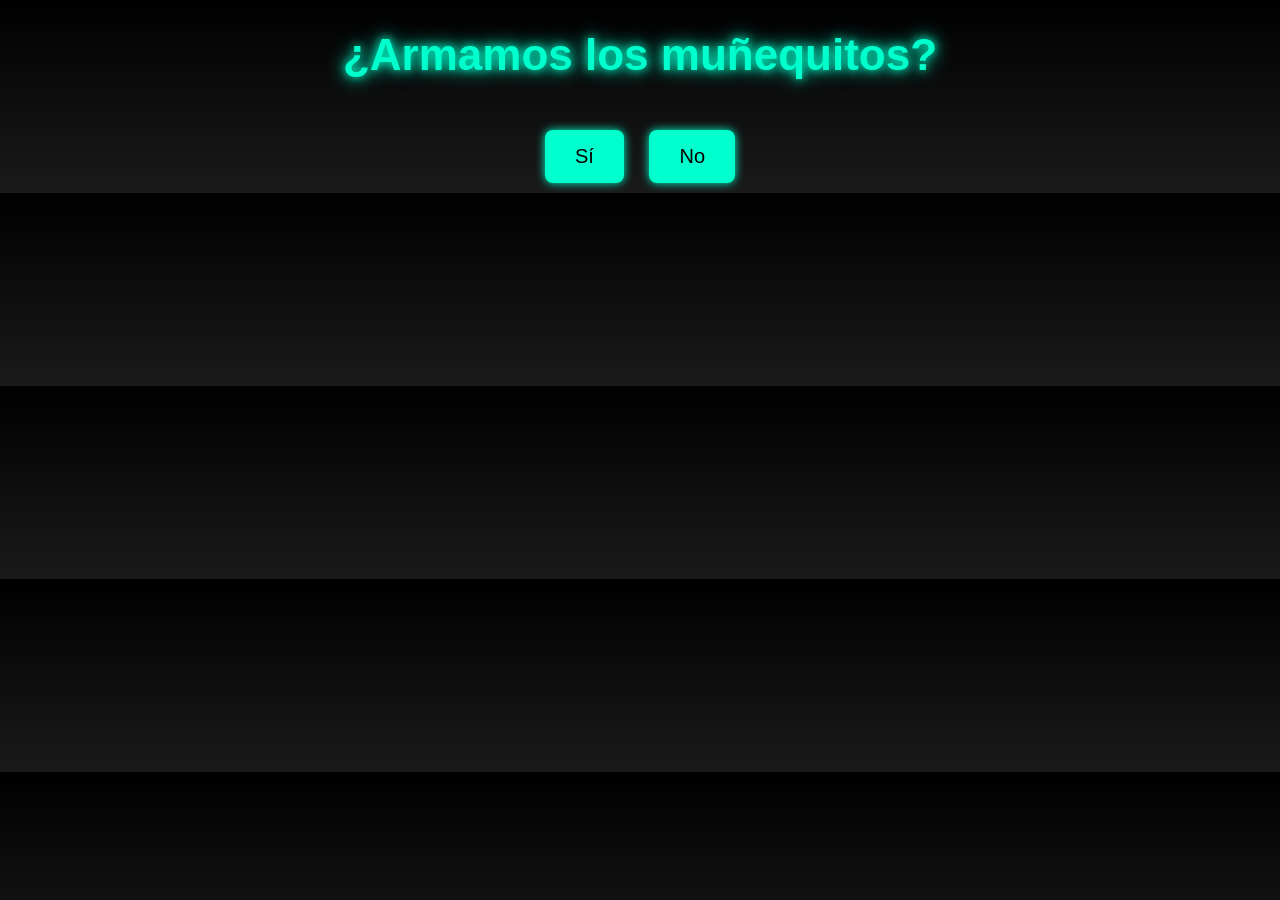
==== index.html @ fe752df2 "calms.html ahora es index.html para que sea la página principal" ====
<!DOCTYPE html>
<html lang="es">
<head>
  <meta charset="UTF-8">
  <title>¿Armamos los muñequitos?</title>
  <style>
    body {
      margin: 0;
      padding: 0;
      background: linear-gradient(180deg, #000000, #1a1a1a);
      font-family: 'Arial', sans-serif;
      color: #fff;
      text-align: center;
      font-size: 20px;
    }

    .title {
      margin-top: 30px;
      font-size: 2.2em;
      font-weight: bold;
      color: #00ffcc;
      text-shadow: 0 0 10px #00ffcc, 0 0 20px #00ffcc;
    }

    .buttons {
      margin-top: 40px;
    }

    button {
      background-color: #00ffcc;
      color: #000;
      border: none;
      padding: 15px 30px;
      margin: 10px;
      font-size: 1em;
      cursor: pointer;
      border-radius: 8px;
      box-shadow: 0 0 10px #00ffcc;
    }

    #dateInput {
      margin-top: 20px;
      display: none;
    }

    input[type="date"] {
      padding: 10px;
      border-radius: 5px;
      border: none;
      font-size: 1em;
    }

    a {
      display: inline-block;
      margin-top: 20px;
      background-color: #25D366;
      color: white;
      text-decoration: none;
      padding: 10px 20px;
      border-radius: 8px;
      font-size: 1em;
    }
  </style>
</head>
<body>
  <div class="title">¿Armamos los muñequitos?</div>

  <div class="buttons">
    <button onclick="mostrarFecha()">Sí</button>
    <button onclick="alert('¡Otra vez será!')">No</button>
  </div>

  <div id="dateInput">
    <p>Elige una fecha:</p>
    <input type="date" id="fecha">
    <br>
    <a id="whatsappLink" href="#" target="_blank">Enviar por WhatsApp</a>
  </div>

  <script>
    function mostrarFecha() {
      document.getElementById('dateInput').style.display = 'block';
      const fechaInput = document.getElementById('fecha');
      const link = document.getElementById('whatsappLink');
      fechaInput.addEventListener('change', () => {
        const fecha = fechaInput.value;
        const mensaje = `¡Hola! Elegí esta fecha para armar los muñequitos: ${fecha}`;
        link.href = `https://wa.me/573017004532?text=${encodeURIComponent(mensaje)}`;
      });
    }
  </script>
</body>
</html>
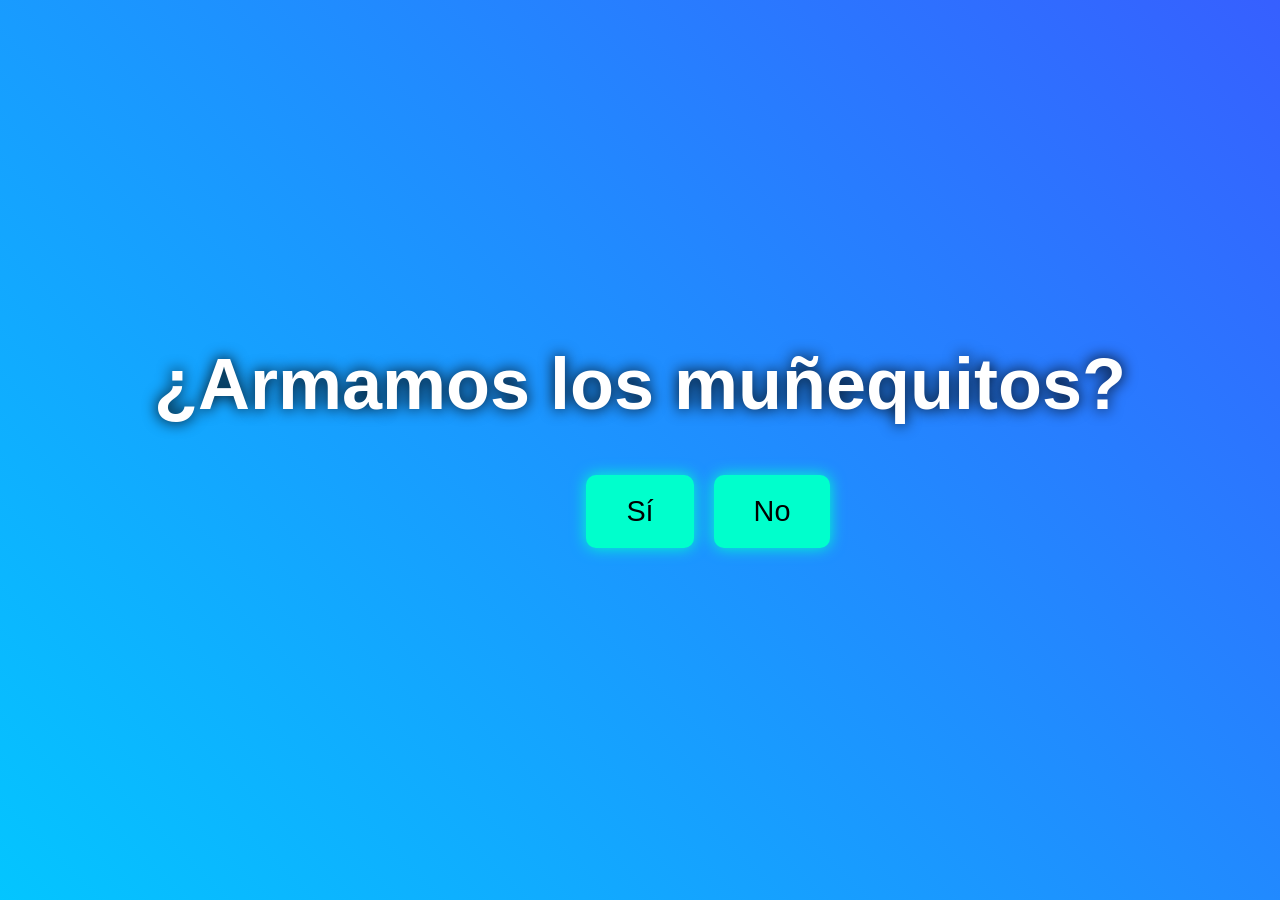
==== commit 7d408098: "Actualización del archivo index.html con nueva interfaz y funciones" ====
--- a/index.html
+++ b/index.html
@@ -7,58 +7,77 @@
     body {
       margin: 0;
       padding: 0;
-      background: linear-gradient(180deg, #000000, #1a1a1a);
+      height: 100vh;
+      background: linear-gradient(45deg, #ff0066, #00ccff, #6600ff, #ffcc00);
+      background-size: 600% 600%;
+      animation: gradient 10s ease infinite;
       font-family: 'Arial', sans-serif;
       color: #fff;
       text-align: center;
-      font-size: 20px;
+      font-size: 24px;
+      display: flex;
+      flex-direction: column;
+      justify-content: center;
+      align-items: center;
+    }
+
+    @keyframes gradient {
+      0% { background-position: 0% 50%; }
+      50% { background-position: 100% 50%; }
+      100% { background-position: 0% 50%; }
     }
 
     .title {
-      margin-top: 30px;
-      font-size: 2.2em;
+      font-size: 3em;
       font-weight: bold;
-      color: #00ffcc;
-      text-shadow: 0 0 10px #00ffcc, 0 0 20px #00ffcc;
+      color: #ffffff;
+      text-shadow: 0 0 15px #000;
+      margin-bottom: 40px;
     }
 
     .buttons {
-      margin-top: 40px;
+      position: relative;
     }
 
     button {
       background-color: #00ffcc;
       color: #000;
       border: none;
-      padding: 15px 30px;
+      padding: 20px 40px;
       margin: 10px;
-      font-size: 1em;
+      font-size: 1.2em;
       cursor: pointer;
-      border-radius: 8px;
-      box-shadow: 0 0 10px #00ffcc;
+      border-radius: 10px;
+      box-shadow: 0 0 15px #00ffcc;
+      transition: all 0.3s ease;
     }
 
     #dateInput {
-      margin-top: 20px;
+      margin-top: 30px;
       display: none;
     }
 
     input[type="date"] {
-      padding: 10px;
-      border-radius: 5px;
+      padding: 12px;
+      border-radius: 6px;
       border: none;
-      font-size: 1em;
+      font-size: 1.2em;
     }
 
     a {
       display: inline-block;
-      margin-top: 20px;
+      margin-top: 25px;
       background-color: #25D366;
       color: white;
       text-decoration: none;
-      padding: 10px 20px;
-      border-radius: 8px;
-      font-size: 1em;
+      padding: 12px 24px;
+      border-radius: 10px;
+      font-size: 1.2em;
+      box-shadow: 0 0 10px #25D366;
+    }
+
+    .no-button {
+      position: absolute;
     }
   </style>
 </head>
@@ -67,7 +86,7 @@
 
   <div class="buttons">
     <button onclick="mostrarFecha()">Sí</button>
-    <button onclick="alert('¡Otra vez será!')">No</button>
+    <button class="no-button" id="noBtn" onclick="moverBoton()">No</button>
   </div>
 
   <div id="dateInput">
@@ -88,6 +107,15 @@
         link.href = `https://wa.me/573017004532?text=${encodeURIComponent(mensaje)}`;
       });
     }
+
+    function moverBoton() {
+      const btn = document.getElementById('noBtn');
+      const x = Math.floor(Math.random() * 80); // hasta 80% del ancho
+      const y = Math.floor(Math.random() * 60); // hasta 60% del alto
+      btn.style.left = `${x}%`;
+      btn.style.top = `${y}%`;
+      alert('¡Otra vez será!');
+    }
   </script>
 </body>
 </html>
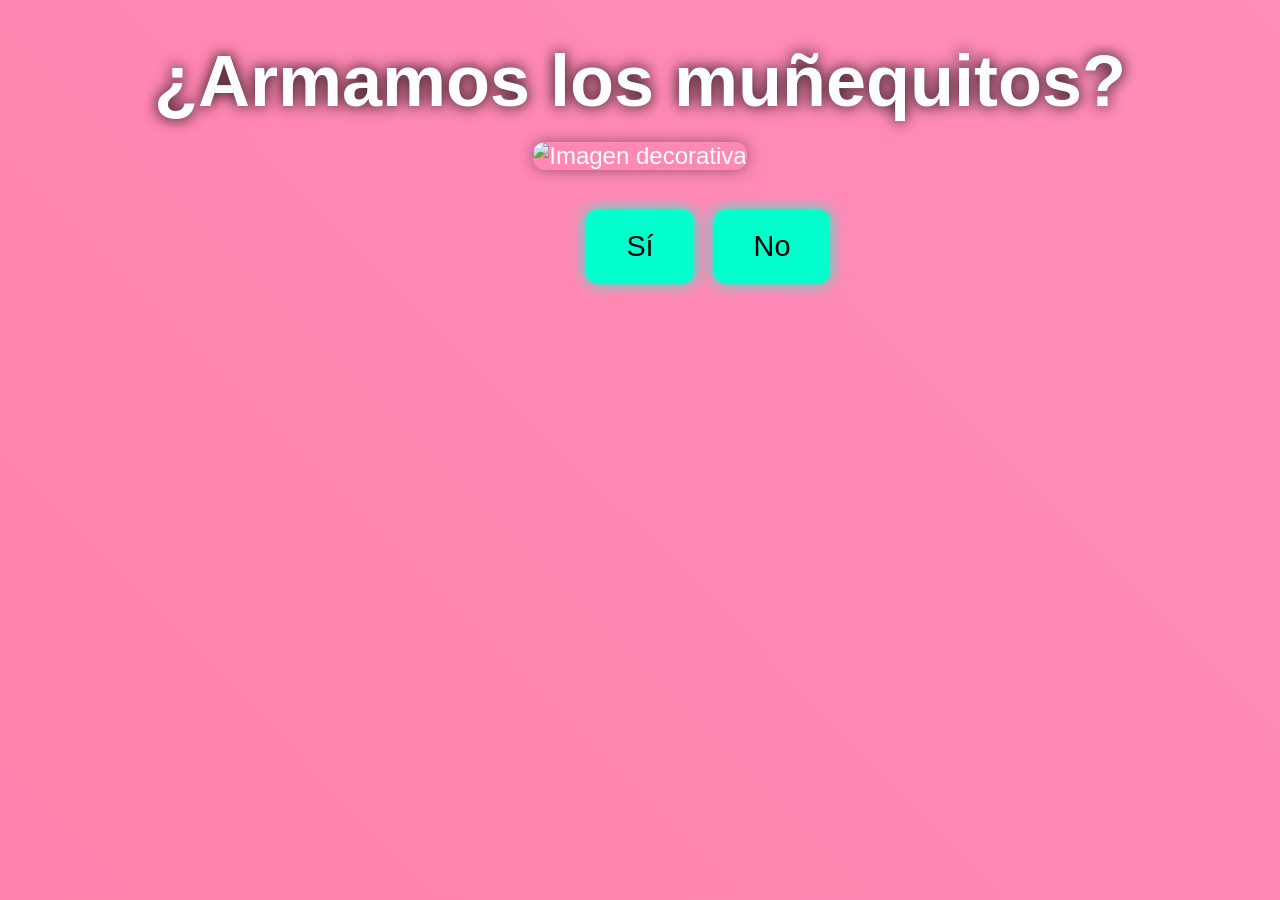
==== commit 161cfdbc: "Mejora de diseño: fondo rosado, imagen añadida, botón No movible sin alerta" ====
--- a/index.html
+++ b/index.html
@@ -8,16 +8,16 @@
       margin: 0;
       padding: 0;
       height: 100vh;
-      background: linear-gradient(45deg, #ff0066, #00ccff, #6600ff, #ffcc00);
+      background: linear-gradient(45deg, #ff4d6d, #ff80ab, #ff99c8, #ffc0cb);
       background-size: 600% 600%;
-      animation: gradient 10s ease infinite;
+      animation: gradient 12s ease infinite;
       font-family: 'Arial', sans-serif;
       color: #fff;
       text-align: center;
       font-size: 24px;
       display: flex;
       flex-direction: column;
-      justify-content: center;
+      justify-content: flex-start;
       align-items: center;
     }
 
@@ -28,11 +28,23 @@
     }
 
     .title {
+      margin-top: 40px;
       font-size: 3em;
       font-weight: bold;
       color: #ffffff;
       text-shadow: 0 0 15px #000;
-      margin-bottom: 40px;
+      margin-bottom: 20px;
+    }
+
+    .image-container {
+      margin-bottom: 30px;
+    }
+
+    .image-container img {
+      max-width: 90vw;
+      max-height: 300px;
+      border-radius: 12px;
+      box-shadow: 0 0 15px rgba(0, 0, 0, 0.4);
     }
 
     .buttons {
@@ -84,6 +96,10 @@
 <body>
   <div class="title">¿Armamos los muñequitos?</div>
 
+  <div class="image-container">
+    <img src="https://i.pinimg.com/736x/bb/39/47/bb39474576d8708df94c0d64613a3f30.jpg" alt="Imagen decorativa">
+  </div>
+
   <div class="buttons">
     <button onclick="mostrarFecha()">Sí</button>
     <button class="no-button" id="noBtn" onclick="moverBoton()">No</button>
@@ -110,11 +126,10 @@
 
     function moverBoton() {
       const btn = document.getElementById('noBtn');
-      const x = Math.floor(Math.random() * 80); // hasta 80% del ancho
-      const y = Math.floor(Math.random() * 60); // hasta 60% del alto
+      const x = Math.floor(Math.random() * 80); 
+      const y = Math.floor(Math.random() * 60); 
       btn.style.left = `${x}%`;
       btn.style.top = `${y}%`;
-      alert('¡Otra vez será!');
     }
   </script>
 </body>
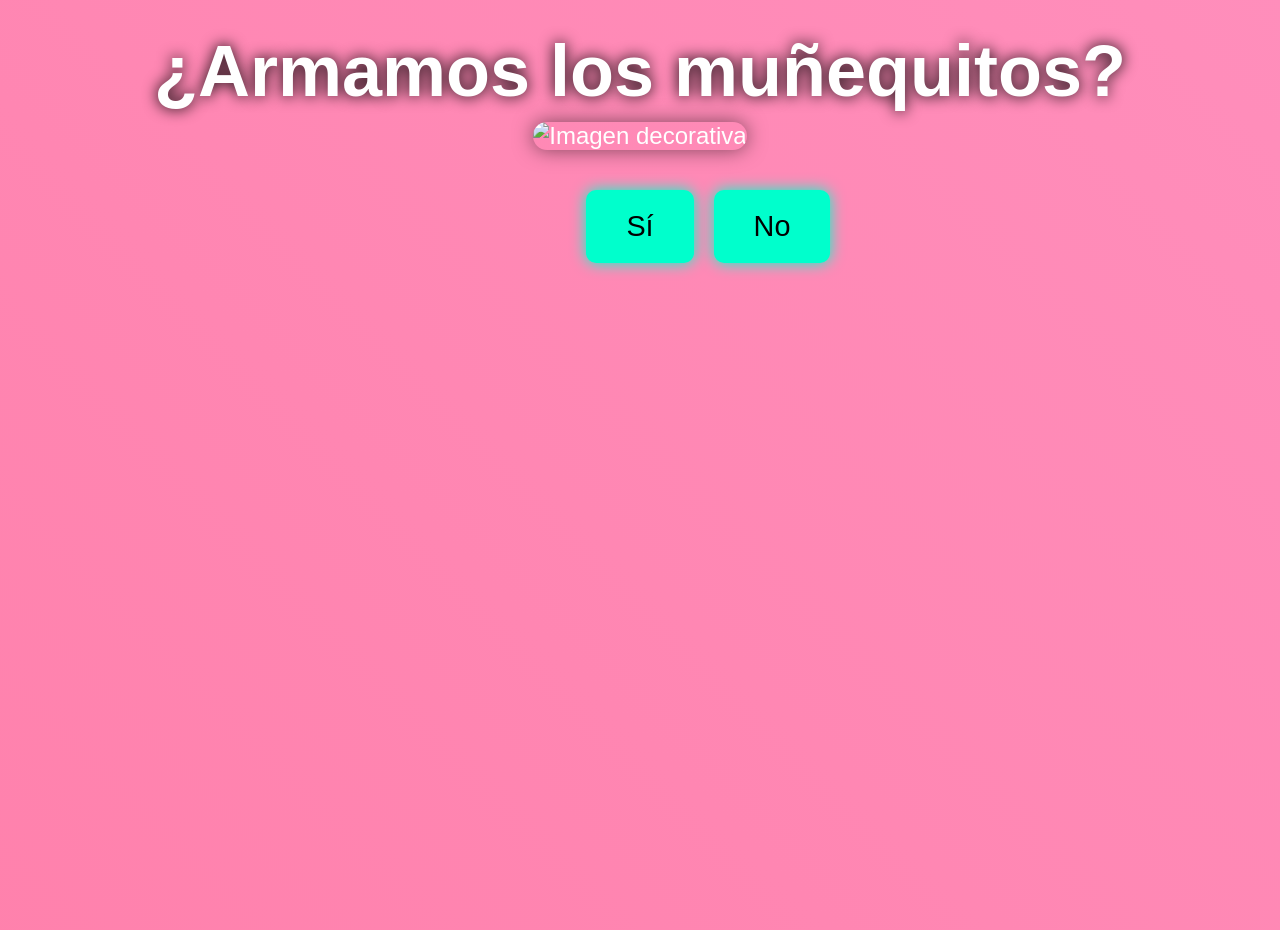
==== commit 42237a72: "Botón No se mueve mejor y agrandé la imagen" ====
--- a/index.html
+++ b/index.html
@@ -15,10 +15,8 @@
       color: #fff;
       text-align: center;
       font-size: 24px;
-      display: flex;
-      flex-direction: column;
-      justify-content: flex-start;
-      align-items: center;
+      overflow: hidden;
+      position: relative;
     }
 
     @keyframes gradient {
@@ -28,12 +26,12 @@
     }
 
     .title {
-      margin-top: 40px;
+      margin-top: 30px;
       font-size: 3em;
       font-weight: bold;
       color: #ffffff;
       text-shadow: 0 0 15px #000;
-      margin-bottom: 20px;
+      margin-bottom: 10px;
     }
 
     .image-container {
@@ -41,14 +39,15 @@
     }
 
     .image-container img {
-      max-width: 90vw;
-      max-height: 300px;
-      border-radius: 12px;
-      box-shadow: 0 0 15px rgba(0, 0, 0, 0.4);
+      max-width: 95vw;
+      max-height: 400px;
+      border-radius: 15px;
+      box-shadow: 0 0 20px rgba(0, 0, 0, 0.5);
     }
 
     .buttons {
       position: relative;
+      margin-top: 10px;
     }
 
     button {
@@ -62,6 +61,7 @@
       border-radius: 10px;
       box-shadow: 0 0 15px #00ffcc;
       transition: all 0.3s ease;
+      position: relative;
     }
 
     #dateInput {
@@ -126,10 +126,12 @@
 
     function moverBoton() {
       const btn = document.getElementById('noBtn');
-      const x = Math.floor(Math.random() * 80); 
-      const y = Math.floor(Math.random() * 60); 
-      btn.style.left = `${x}%`;
-      btn.style.top = `${y}%`;
+      const maxX = window.innerWidth - btn.offsetWidth;
+      const maxY = window.innerHeight - btn.offsetHeight;
+      const x = Math.floor(Math.random() * maxX);
+      const y = Math.floor(Math.random() * maxY);
+      btn.style.left = `${x}px`;
+      btn.style.top = `${y}px`;
     }
   </script>
 </body>
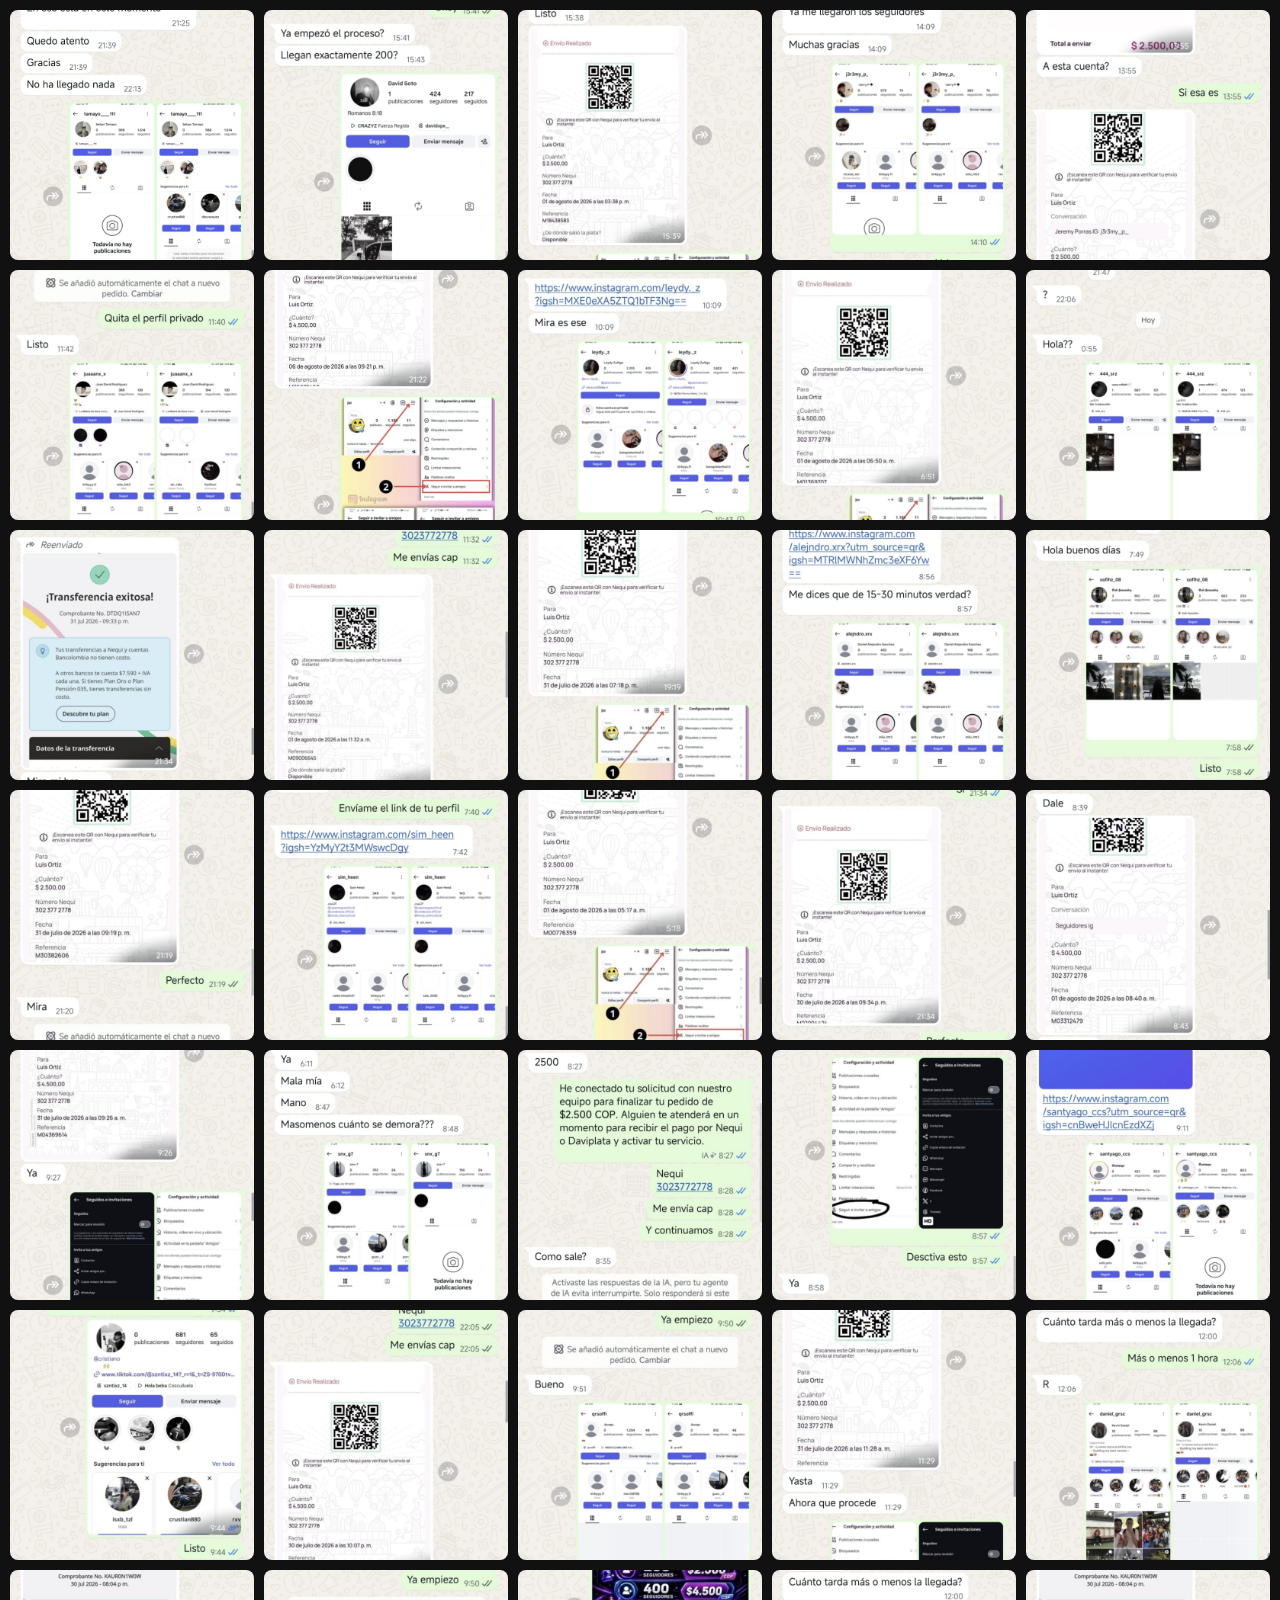
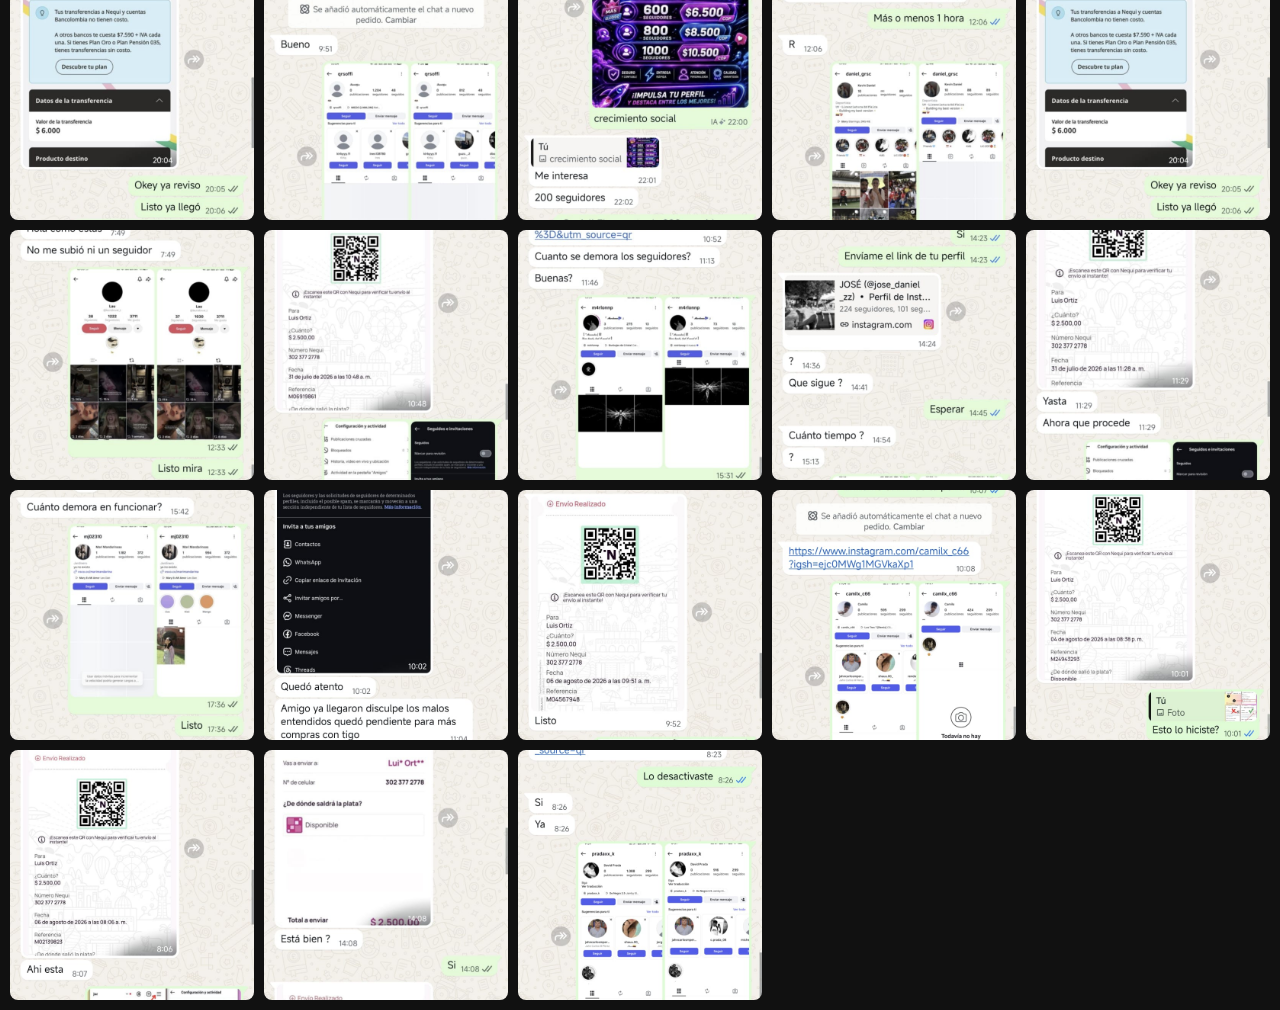
==== commit 45f84bbe: "Primera versión" ====
--- a/index.html
+++ b/index.html
@@ -1,138 +1,17 @@
 <!DOCTYPE html>
 <html lang="es">
 <head>
-  <meta charset="UTF-8">
-  <title>¿Armamos los muñequitos?</title>
-  <style>
-    body {
-      margin: 0;
-      padding: 0;
-      height: 100vh;
-      background: linear-gradient(45deg, #ff4d6d, #ff80ab, #ff99c8, #ffc0cb);
-      background-size: 600% 600%;
-      animation: gradient 12s ease infinite;
-      font-family: 'Arial', sans-serif;
-      color: #fff;
-      text-align: center;
-      font-size: 24px;
-      overflow: hidden;
-      position: relative;
-    }
+    <meta charset="UTF-8">
+    <meta name="viewport" content="width=device-width, initial-scale=1.0">
+    <title>Lindo día</title>
 
-    @keyframes gradient {
-      0% { background-position: 0% 50%; }
-      50% { background-position: 100% 50%; }
-      100% { background-position: 0% 50%; }
-    }
-
-    .title {
-      margin-top: 30px;
-      font-size: 3em;
-      font-weight: bold;
-      color: #ffffff;
-      text-shadow: 0 0 15px #000;
-      margin-bottom: 10px;
-    }
-
-    .image-container {
-      margin-bottom: 30px;
-    }
-
-    .image-container img {
-      max-width: 95vw;
-      max-height: 400px;
-      border-radius: 15px;
-      box-shadow: 0 0 20px rgba(0, 0, 0, 0.5);
-    }
-
-    .buttons {
-      position: relative;
-      margin-top: 10px;
-    }
-
-    button {
-      background-color: #00ffcc;
-      color: #000;
-      border: none;
-      padding: 20px 40px;
-      margin: 10px;
-      font-size: 1.2em;
-      cursor: pointer;
-      border-radius: 10px;
-      box-shadow: 0 0 15px #00ffcc;
-      transition: all 0.3s ease;
-      position: relative;
-    }
-
-    #dateInput {
-      margin-top: 30px;
-      display: none;
-    }
-
-    input[type="date"] {
-      padding: 12px;
-      border-radius: 6px;
-      border: none;
-      font-size: 1.2em;
-    }
-
-    a {
-      display: inline-block;
-      margin-top: 25px;
-      background-color: #25D366;
-      color: white;
-      text-decoration: none;
-      padding: 12px 24px;
-      border-radius: 10px;
-      font-size: 1.2em;
-      box-shadow: 0 0 10px #25D366;
-    }
-
-    .no-button {
-      position: absolute;
-    }
-  </style>
+    <link rel="stylesheet" href="css/style.css">
 </head>
 <body>
-  <div class="title">¿Armamos los muñequitos?</div>
 
-  <div class="image-container">
-    <img src="https://i.pinimg.com/736x/bb/39/47/bb39474576d8708df94c0d64613a3f30.jpg" alt="Imagen decorativa">
-  </div>
+    <div id="galeria"></div>
 
-  <div class="buttons">
-    <button onclick="mostrarFecha()">Sí</button>
-    <button class="no-button" id="noBtn" onclick="moverBoton()">No</button>
-  </div>
+    <script src="js/app.js"></script>
 
-  <div id="dateInput">
-    <p>Elige una fecha:</p>
-    <input type="date" id="fecha">
-    <br>
-    <a id="whatsappLink" href="#" target="_blank">Enviar por WhatsApp</a>
-  </div>
-
-  <script>
-    function mostrarFecha() {
-      document.getElementById('dateInput').style.display = 'block';
-      const fechaInput = document.getElementById('fecha');
-      const link = document.getElementById('whatsappLink');
-      fechaInput.addEventListener('change', () => {
-        const fecha = fechaInput.value;
-        const mensaje = `¡Hola! Elegí esta fecha para armar los muñequitos: ${fecha}`;
-        link.href = `https://wa.me/573017004532?text=${encodeURIComponent(mensaje)}`;
-      });
-    }
-
-    function moverBoton() {
-      const btn = document.getElementById('noBtn');
-      const maxX = window.innerWidth - btn.offsetWidth;
-      const maxY = window.innerHeight - btn.offsetHeight;
-      const x = Math.floor(Math.random() * maxX);
-      const y = Math.floor(Math.random() * maxY);
-      btn.style.left = `${x}px`;
-      btn.style.top = `${y}px`;
-    }
-  </script>
 </body>
-</html>
+</html>
--- a/css/style.css
+++ b/css/style.css
@@ -0,0 +1,57 @@
+* {
+    box-sizing: border-box;
+}
+
+body {
+    margin: 0;
+    background: #111;
+    font-family: Arial, sans-serif;
+}
+
+#galeria {
+    display: grid;
+    grid-template-columns: repeat(auto-fill, minmax(220px, 1fr));
+    gap: 10px;
+    padding: 10px;
+}
+
+#galeria img {
+    width: 100%;
+    height: 250px;
+    object-fit: cover;
+    display: block;
+    border-radius: 8px;
+    cursor: pointer;
+    transition: transform 0.2s;
+}
+
+#galeria img:hover {
+    transform: scale(1.02);
+}
+
+/* Imagen grande */
+#visor {
+    display: none;
+    position: fixed;
+    inset: 0;
+    background: rgba(0, 0, 0, 0.95);
+    z-index: 9999;
+    align-items: center;
+    justify-content: center;
+    padding: 20px;
+}
+
+#visor img {
+    max-width: 95%;
+    max-height: 90vh;
+    object-fit: contain;
+}
+
+#cerrar {
+    position: absolute;
+    top: 15px;
+    right: 25px;
+    color: white;
+    font-size: 40px;
+    cursor: pointer;
+}
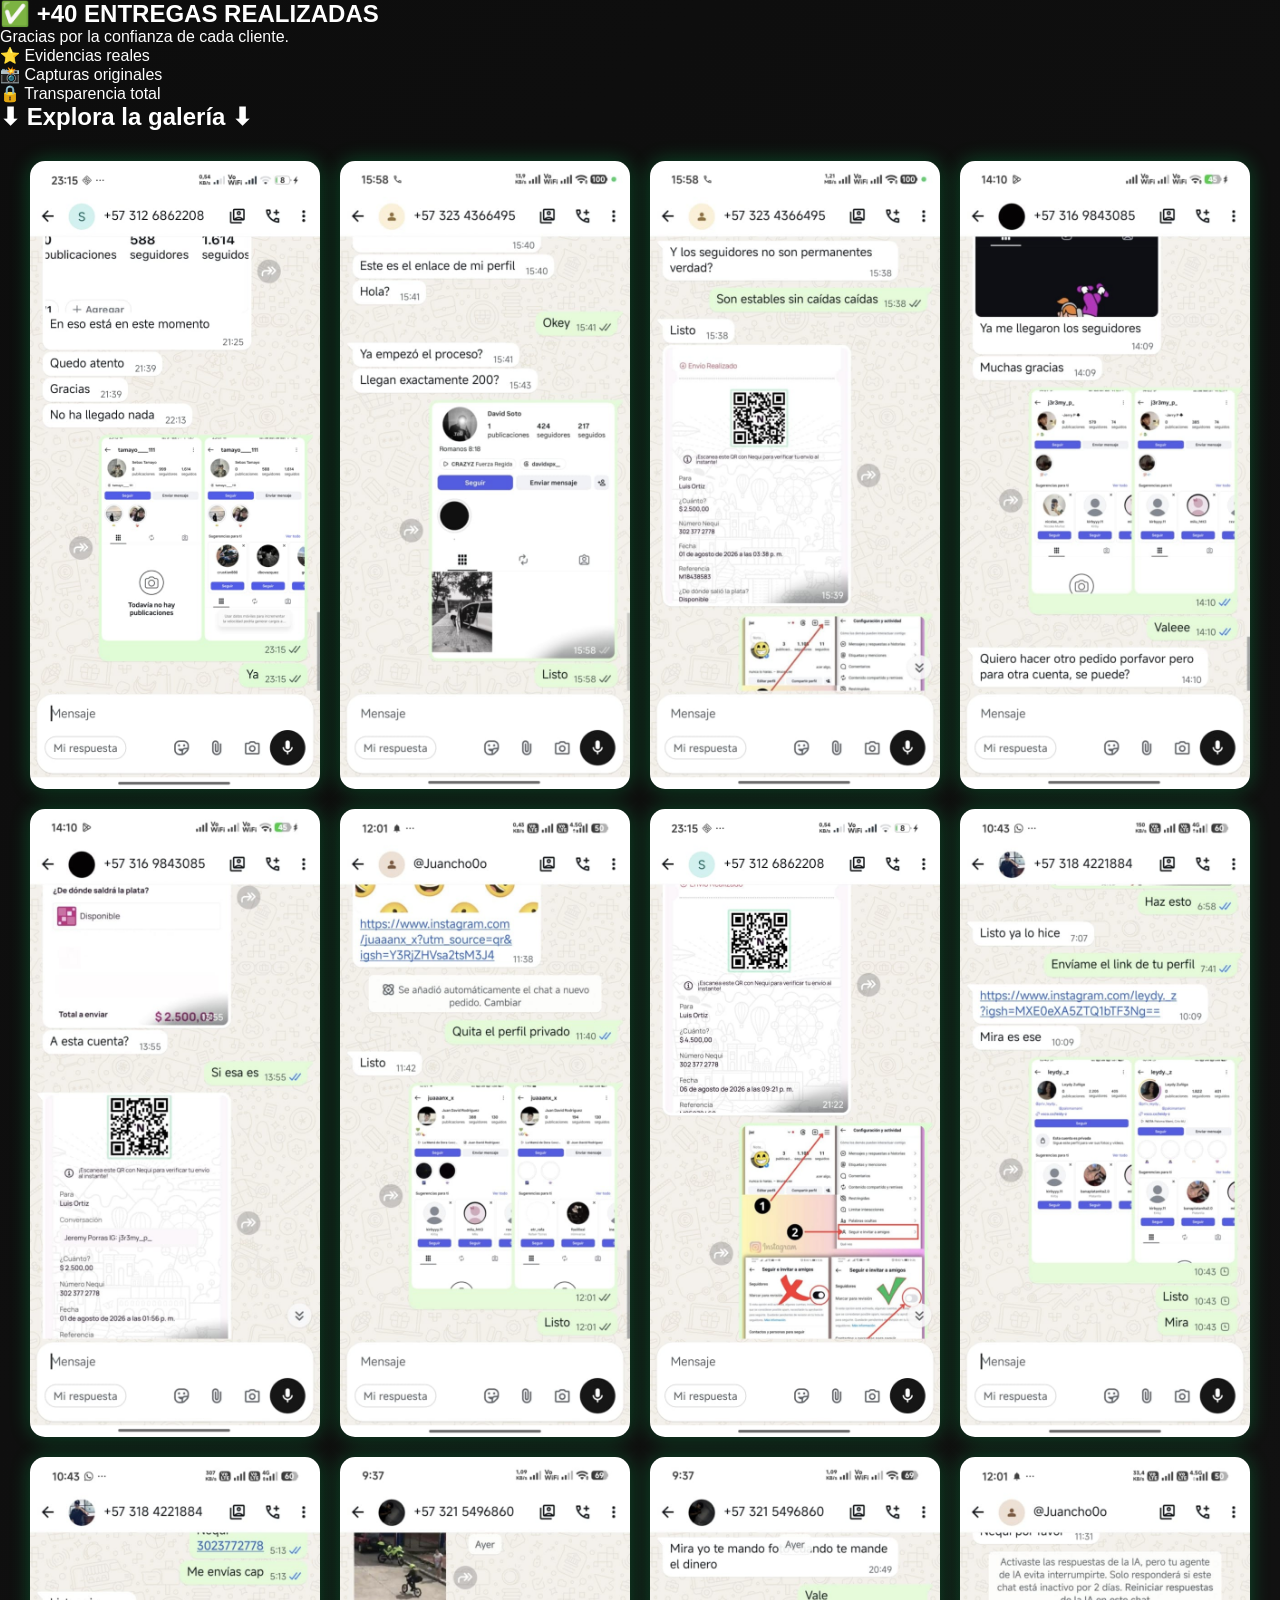
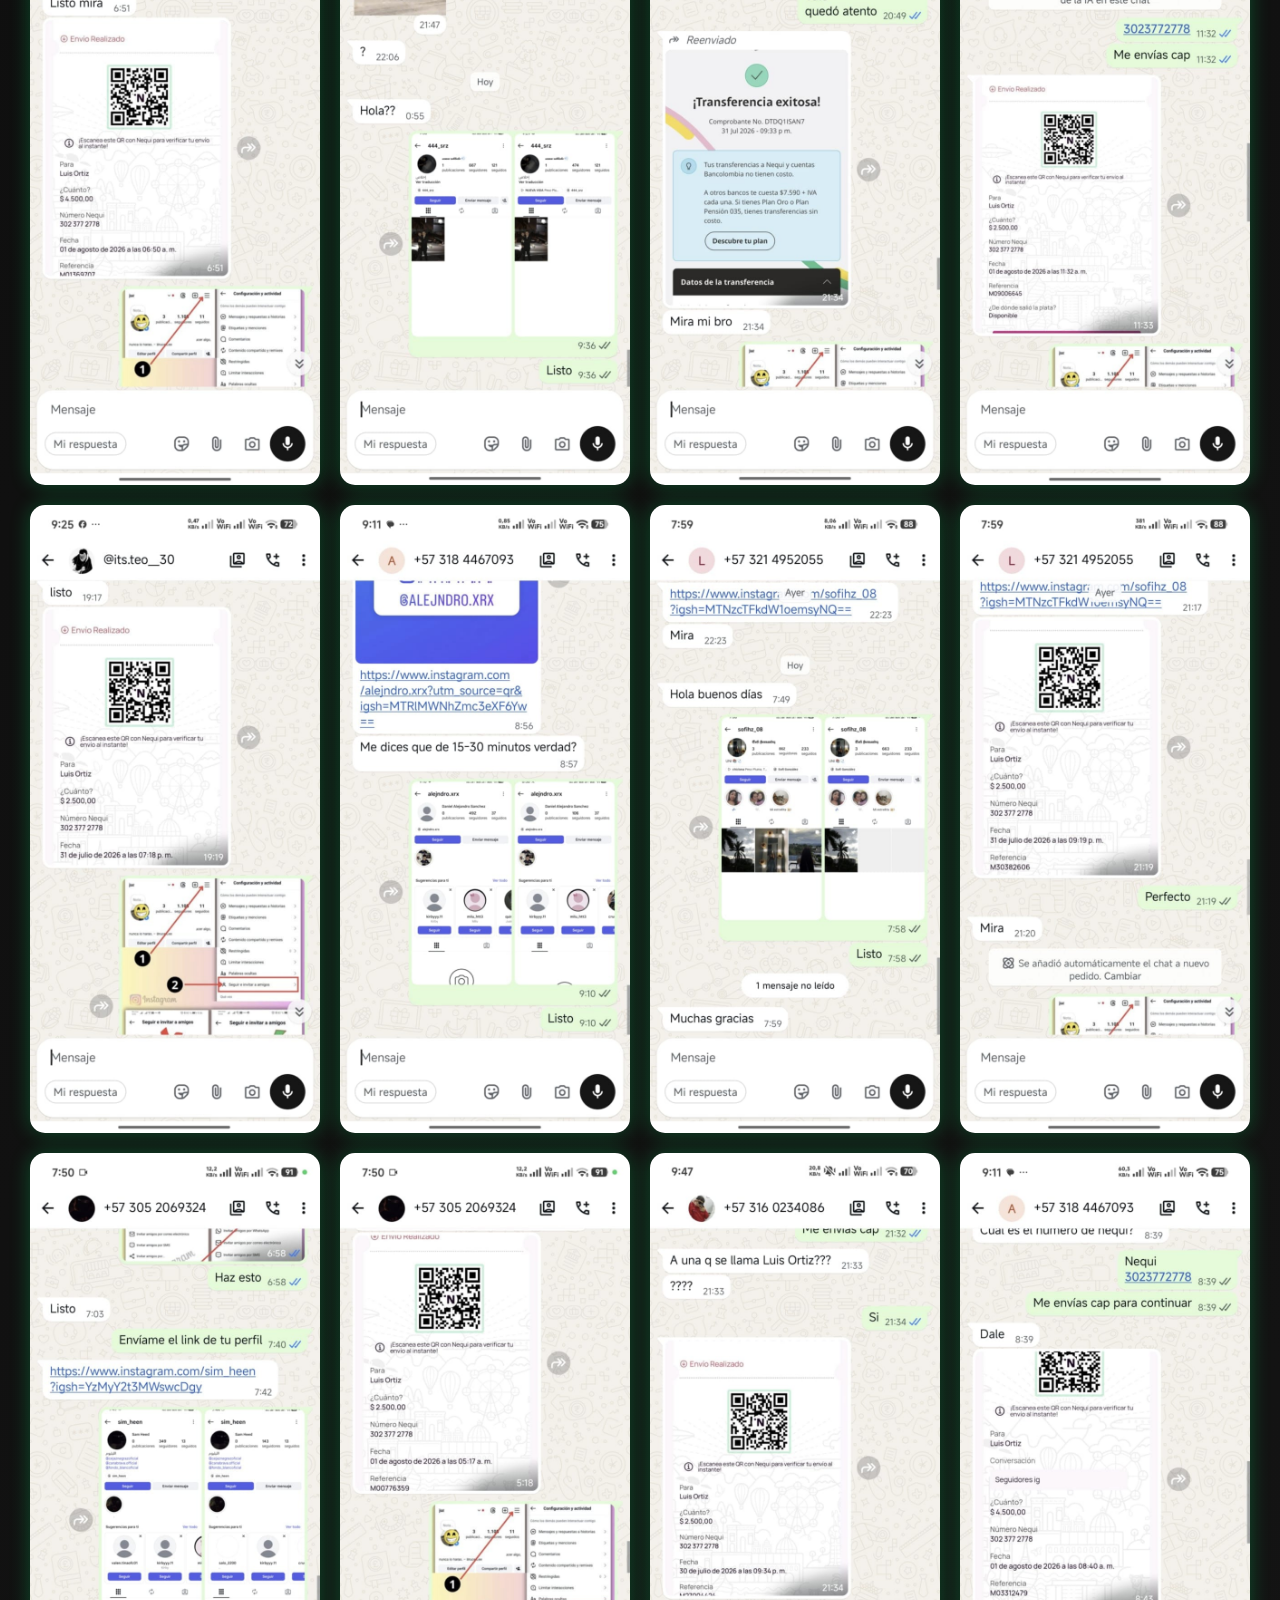
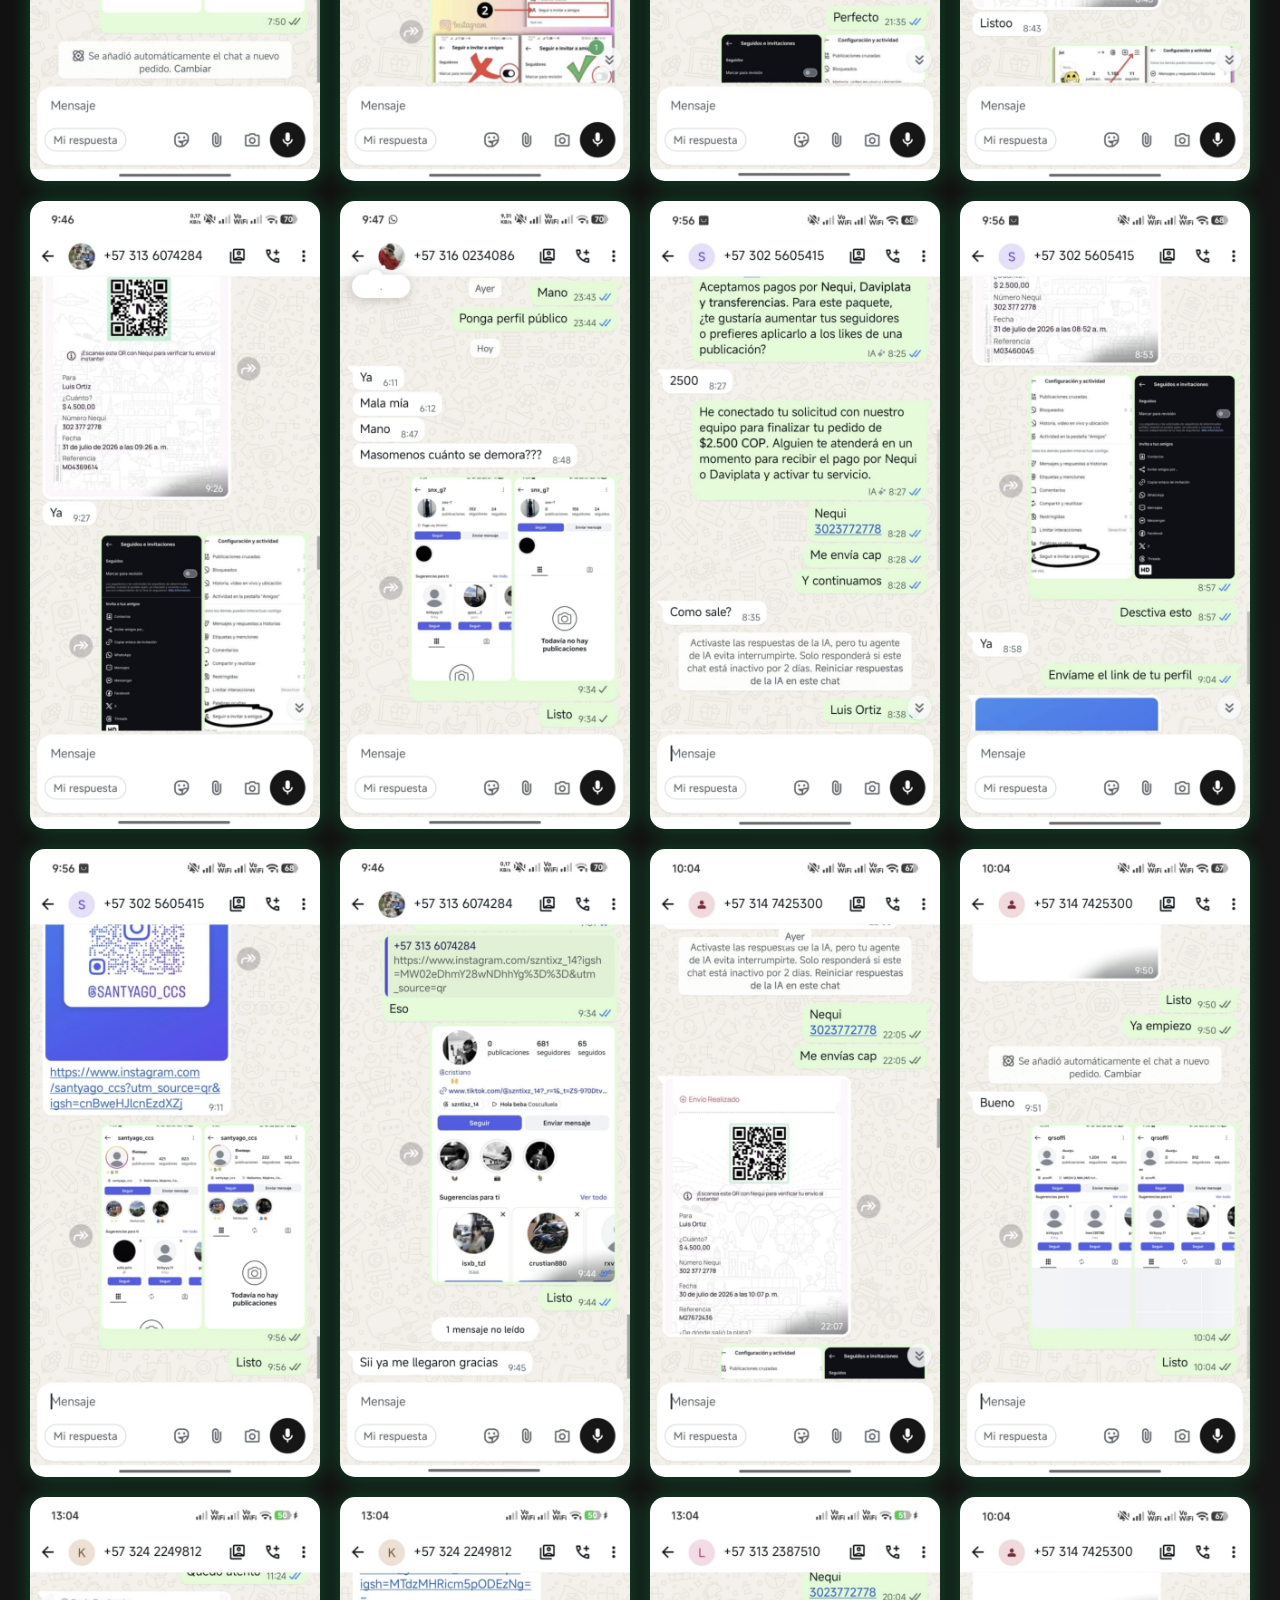
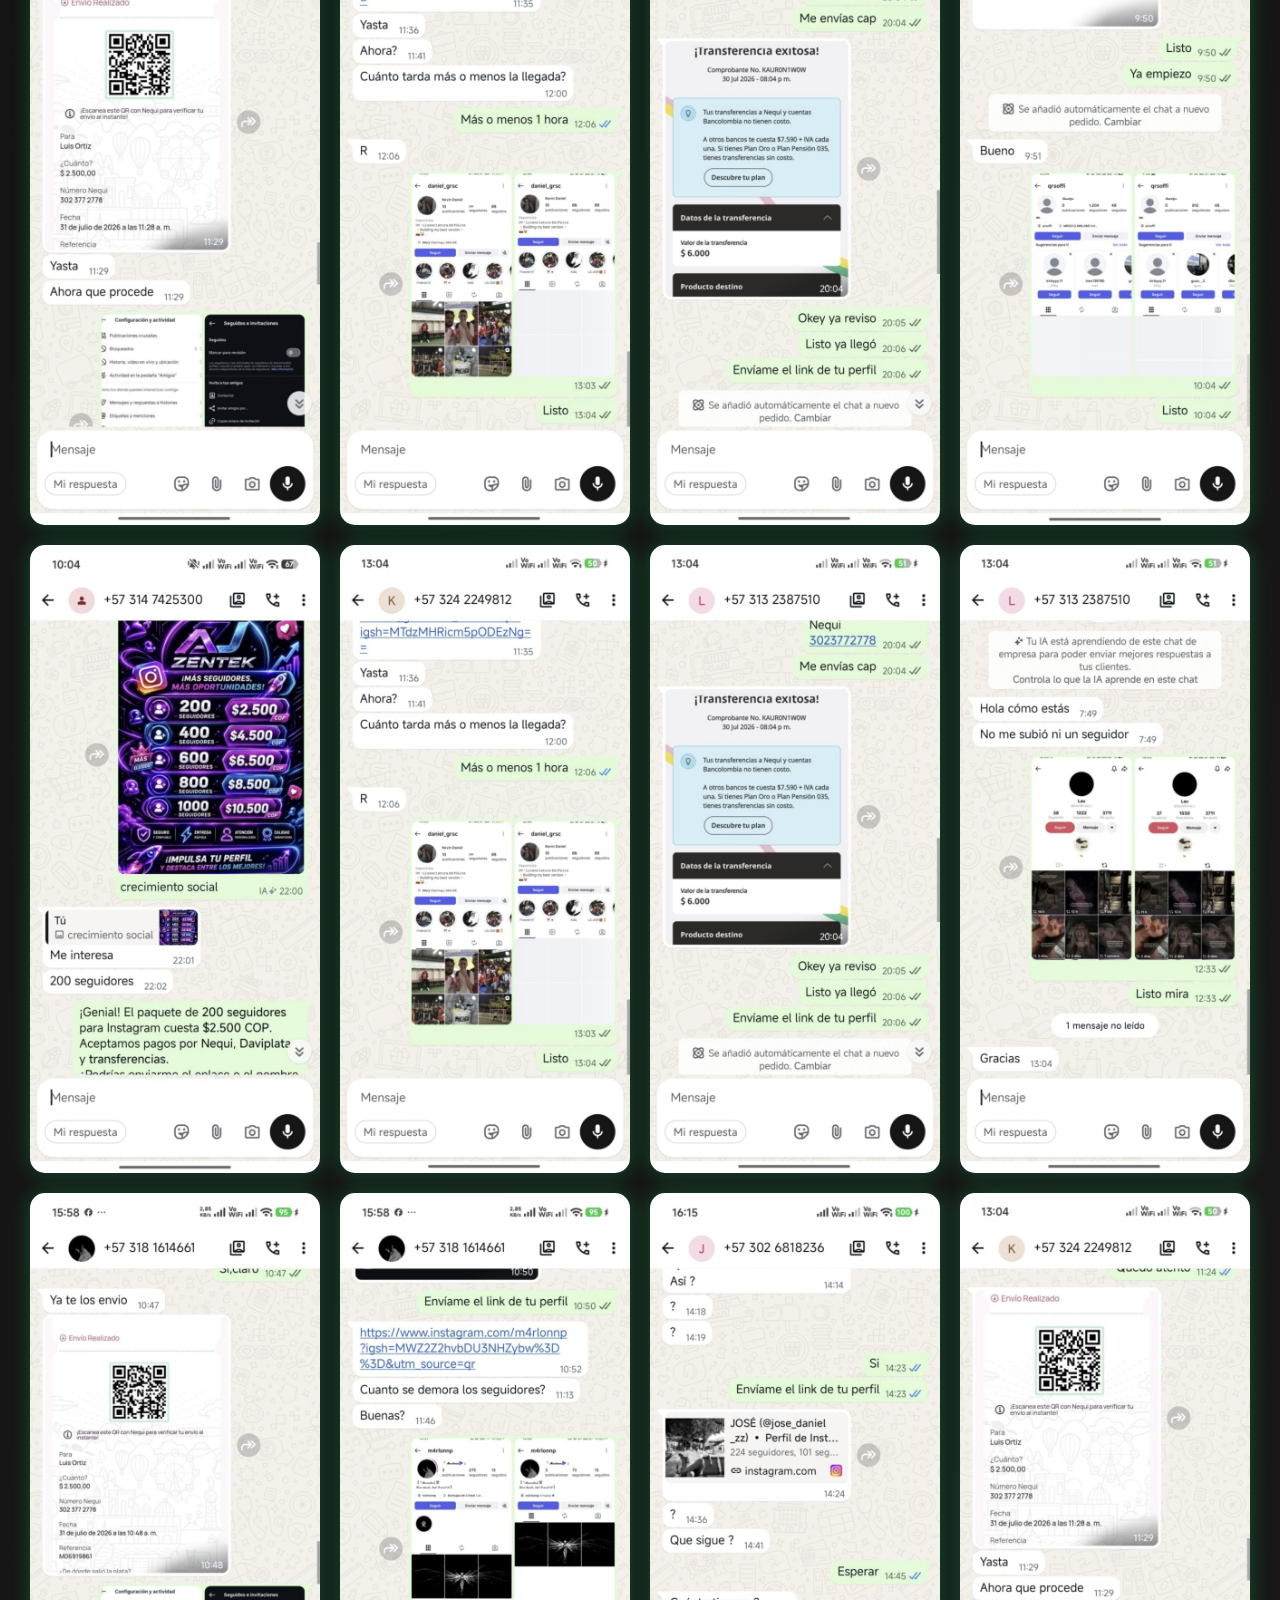
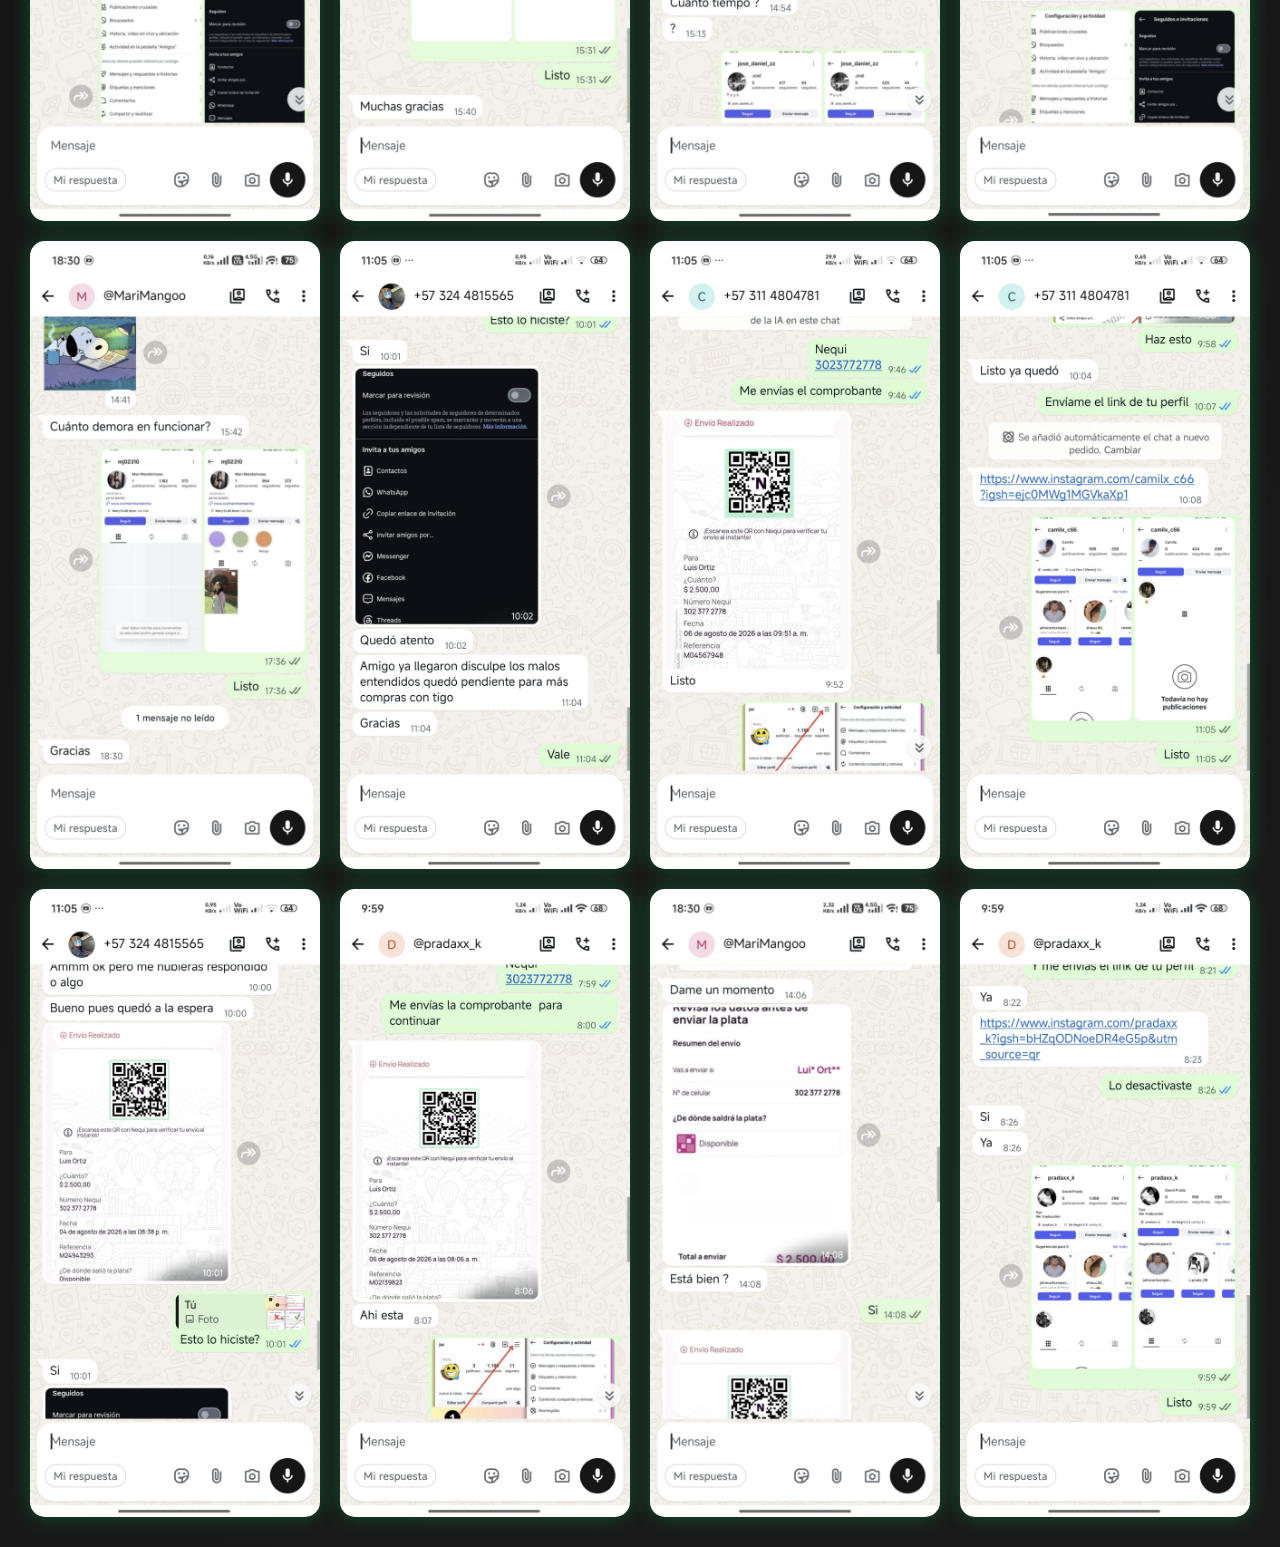
==== commit 7dc8488f: "Actualizo diseño de la pagina" ====
--- a/index.html
+++ b/index.html
@@ -9,6 +9,22 @@
 </head>
 <body>
 
+    <section class="encabezado">
+        <h1>✅ +40 ENTREGAS REALIZADAS</h1>
+
+        <p class="subtitulo">
+            Gracias por la confianza de cada cliente.
+        </p>
+
+        <div class="beneficios">
+            <p>⭐ Evidencias reales</p>
+            <p>📸 Capturas originales</p>
+            <p>🔒 Transparencia total</p>
+        </div>
+
+        <h2>⬇ Explora la galería ⬇</h2>
+    </section>
+
     <div id="galeria"></div>
 
     <script src="js/app.js"></script>
--- a/css/style.css
+++ b/css/style.css
@@ -1,57 +1,88 @@
-* {
-    box-sizing: border-box;
+*{
+    margin:0;
+    padding:0;
+    box-sizing:border-box;
 }
 
-body {
-    margin: 0;
-    background: #111;
-    font-family: Arial, sans-serif;
+body{
+    background:linear-gradient(135deg,#0d0d0d,#1a1a1a);
+    font-family:Arial,sans-serif;
+    color:white;
 }
 
-#galeria {
-    display: grid;
-    grid-template-columns: repeat(auto-fill, minmax(220px, 1fr));
-    gap: 10px;
-    padding: 10px;
+.header{
+    text-align:center;
+    padding:50px 20px;
+    background:linear-gradient(135deg,#00c853,#00e676);
+    box-shadow:0 0 30px rgba(0,255,120,.4);
 }
 
-#galeria img {
-    width: 100%;
-    height: 250px;
-    object-fit: cover;
-    display: block;
-    border-radius: 8px;
-    cursor: pointer;
-    transition: transform 0.2s;
+.header h1{
+    font-size:52px;
+    margin-bottom:15px;
+    text-shadow:0 0 20px #00ff88;
 }
 
-#galeria img:hover {
-    transform: scale(1.02);
+.header p{
+    font-size:22px;
+    margin:8px 0;
 }
 
-/* Imagen grande */
-#visor {
-    display: none;
-    position: fixed;
-    inset: 0;
-    background: rgba(0, 0, 0, 0.95);
-    z-index: 9999;
-    align-items: center;
-    justify-content: center;
-    padding: 20px;
+.flecha{
+    margin-top:20px;
+    font-size:30px;
+    animation:bajar 1s infinite;
 }
 
-#visor img {
-    max-width: 95%;
-    max-height: 90vh;
-    object-fit: contain;
+@keyframes bajar{
+    0%,100%{
+        transform:translateY(0);
+    }
+    50%{
+        transform:translateY(10px);
+    }
 }
 
-#cerrar {
-    position: absolute;
-    top: 15px;
-    right: 25px;
-    color: white;
-    font-size: 40px;
-    cursor: pointer;
+#galeria{
+    display:grid;
+    grid-template-columns:repeat(auto-fit,minmax(250px,1fr));
+    gap:20px;
+    padding:30px;
+}
+
+#galeria img{
+    width:100%;
+    border-radius:15px;
+    cursor:pointer;
+    transition:.3s;
+    box-shadow:0 0 20px rgba(0,255,120,.25);
+}
+
+#galeria img:hover{
+    transform:scale(1.05);
+    box-shadow:0 0 30px rgba(0,255,120,.6);
+}
+
+#visor{
+    display:none;
+    position:fixed;
+    inset:0;
+    background:rgba(0,0,0,.95);
+    justify-content:center;
+    align-items:center;
+    z-index:999;
+}
+
+#visor img{
+    max-width:90%;
+    max-height:90%;
+}
+
+#cerrar{
+    position:absolute;
+    top:20px;
+    right:30px;
+    font-size:45px;
+    color:white;
+    cursor:pointer;
 }
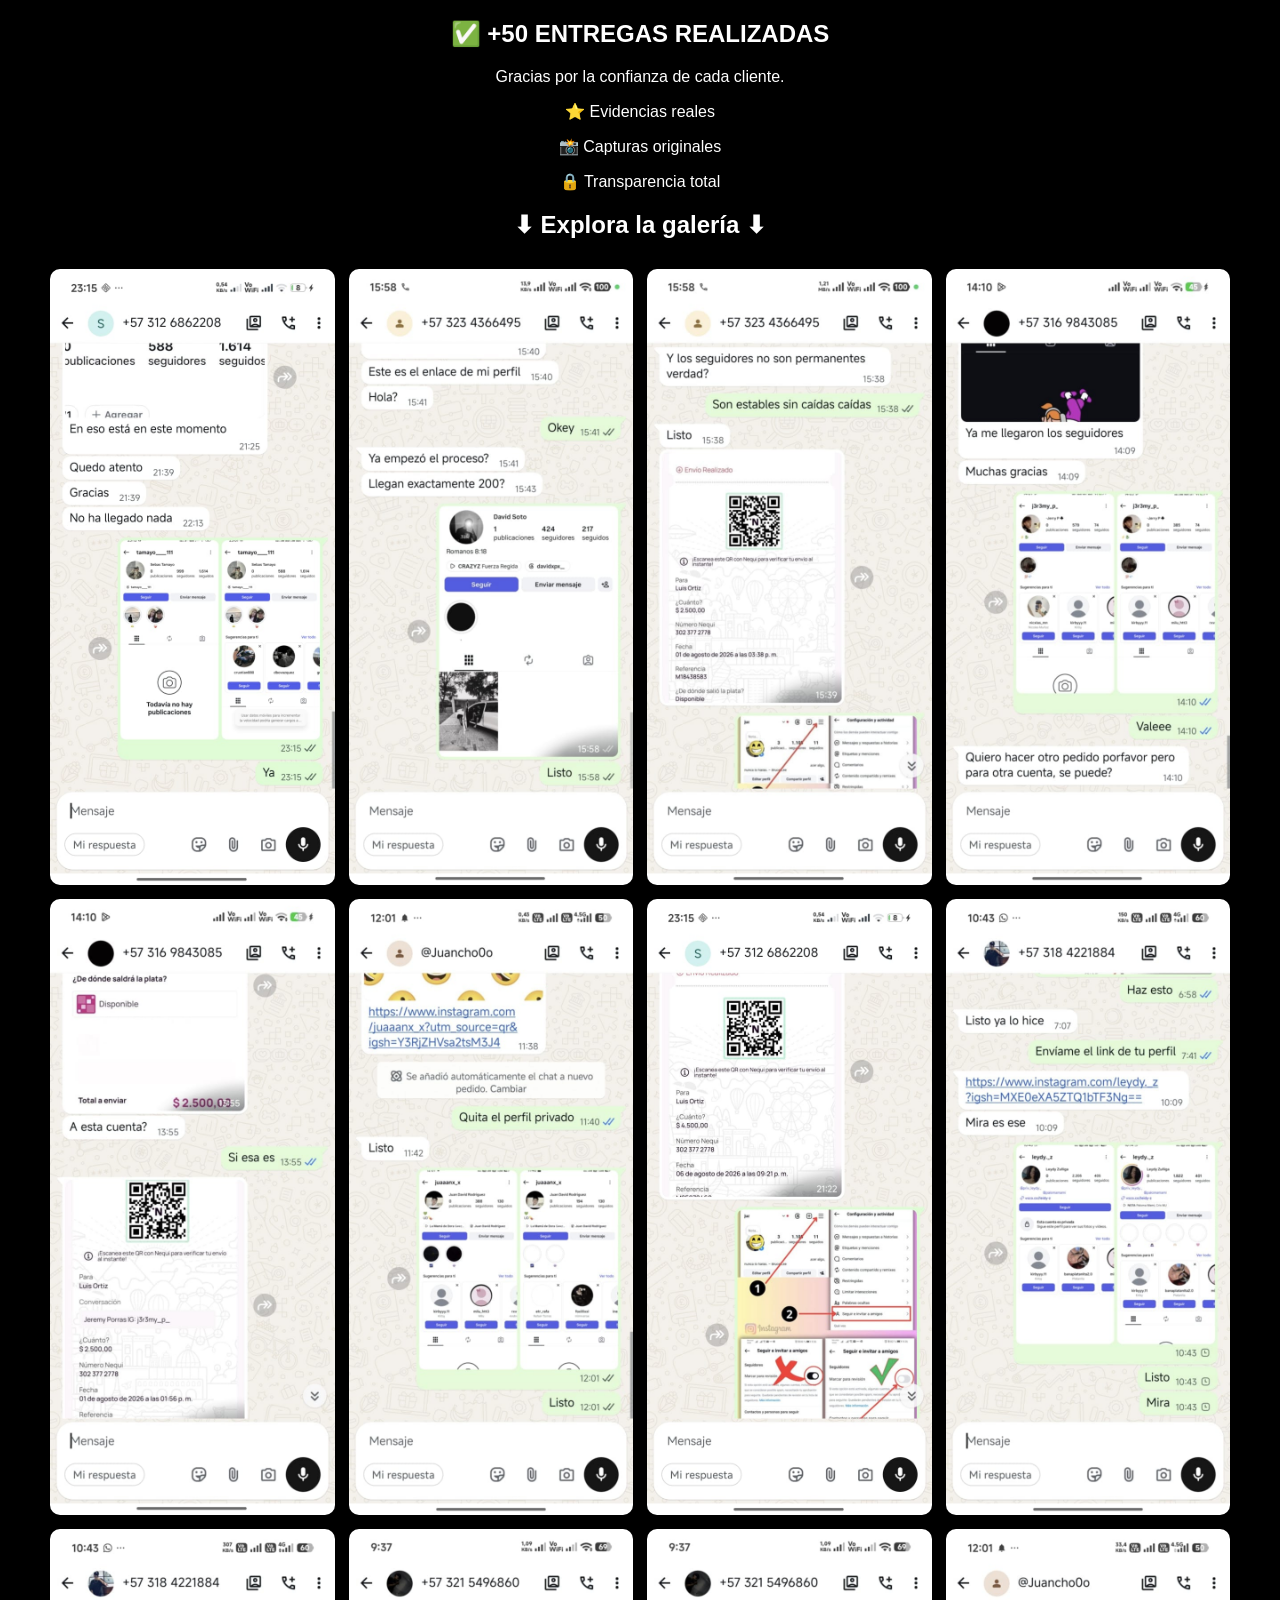
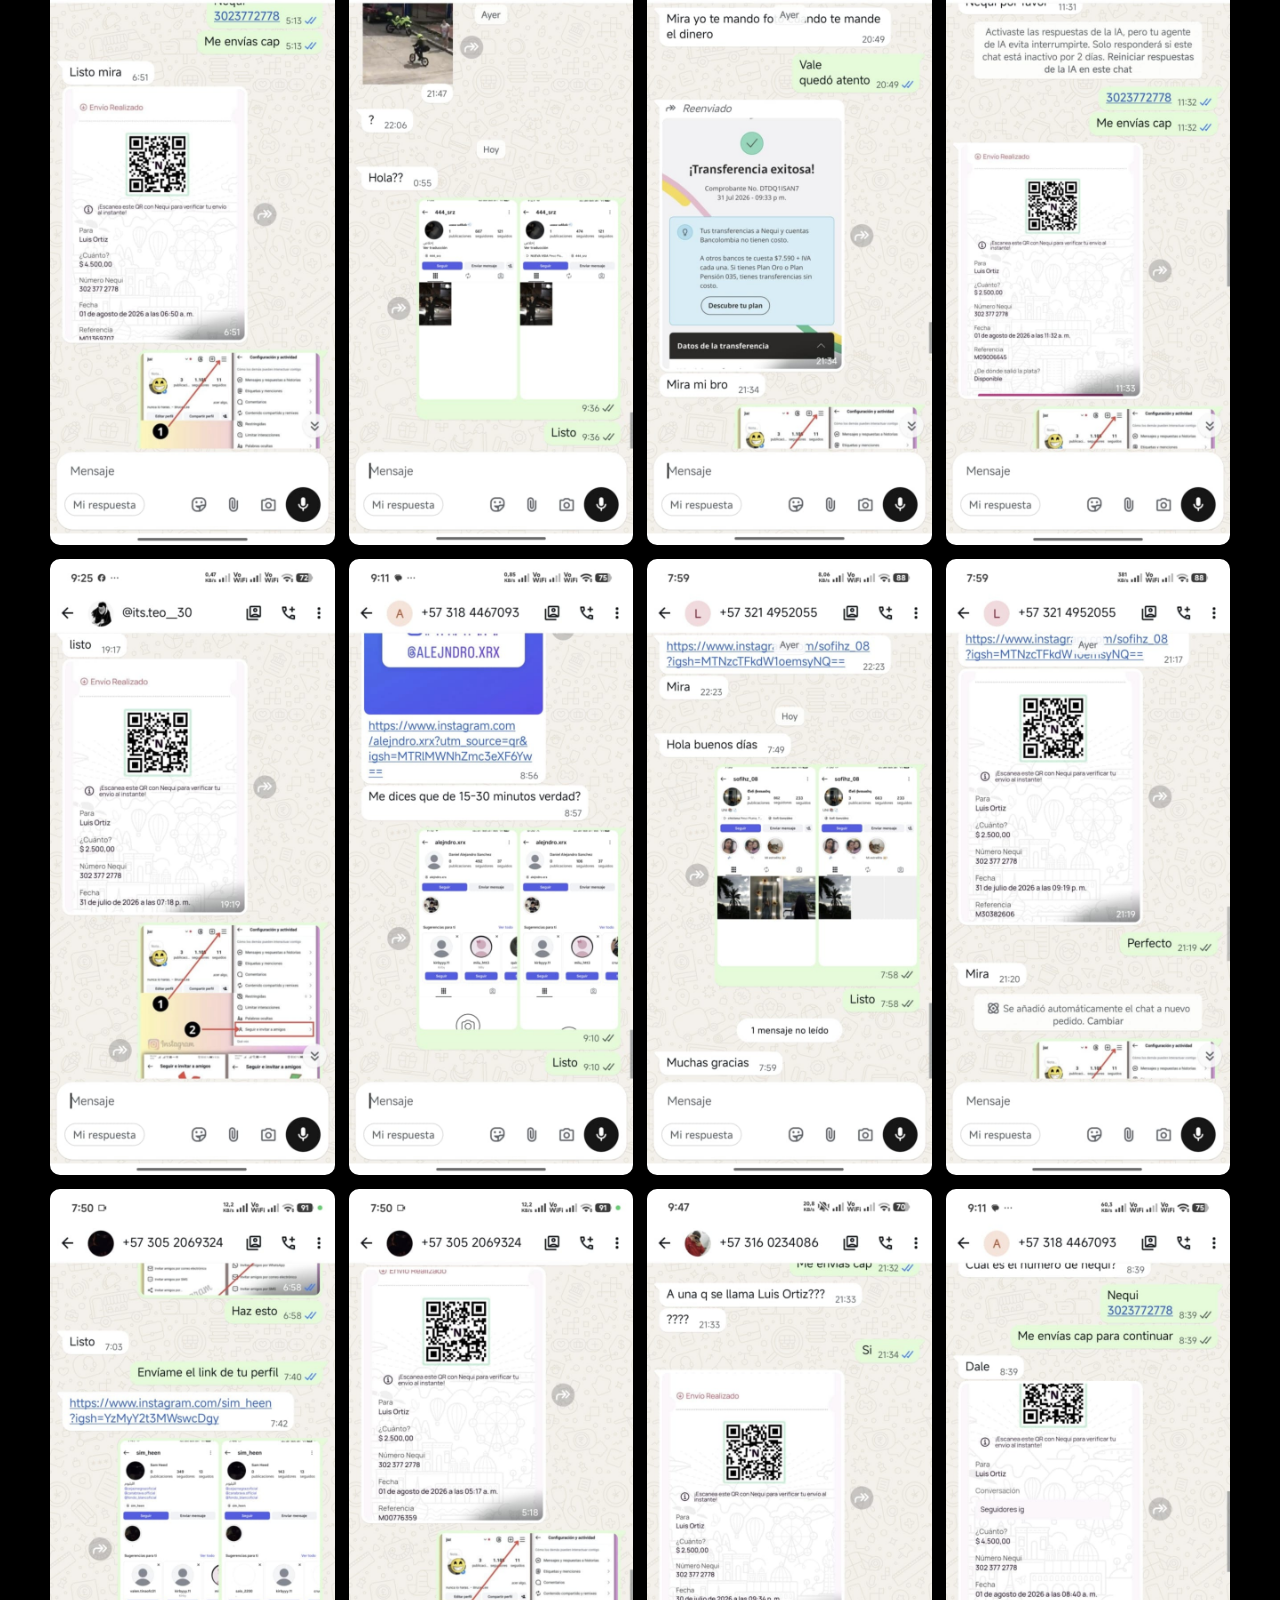
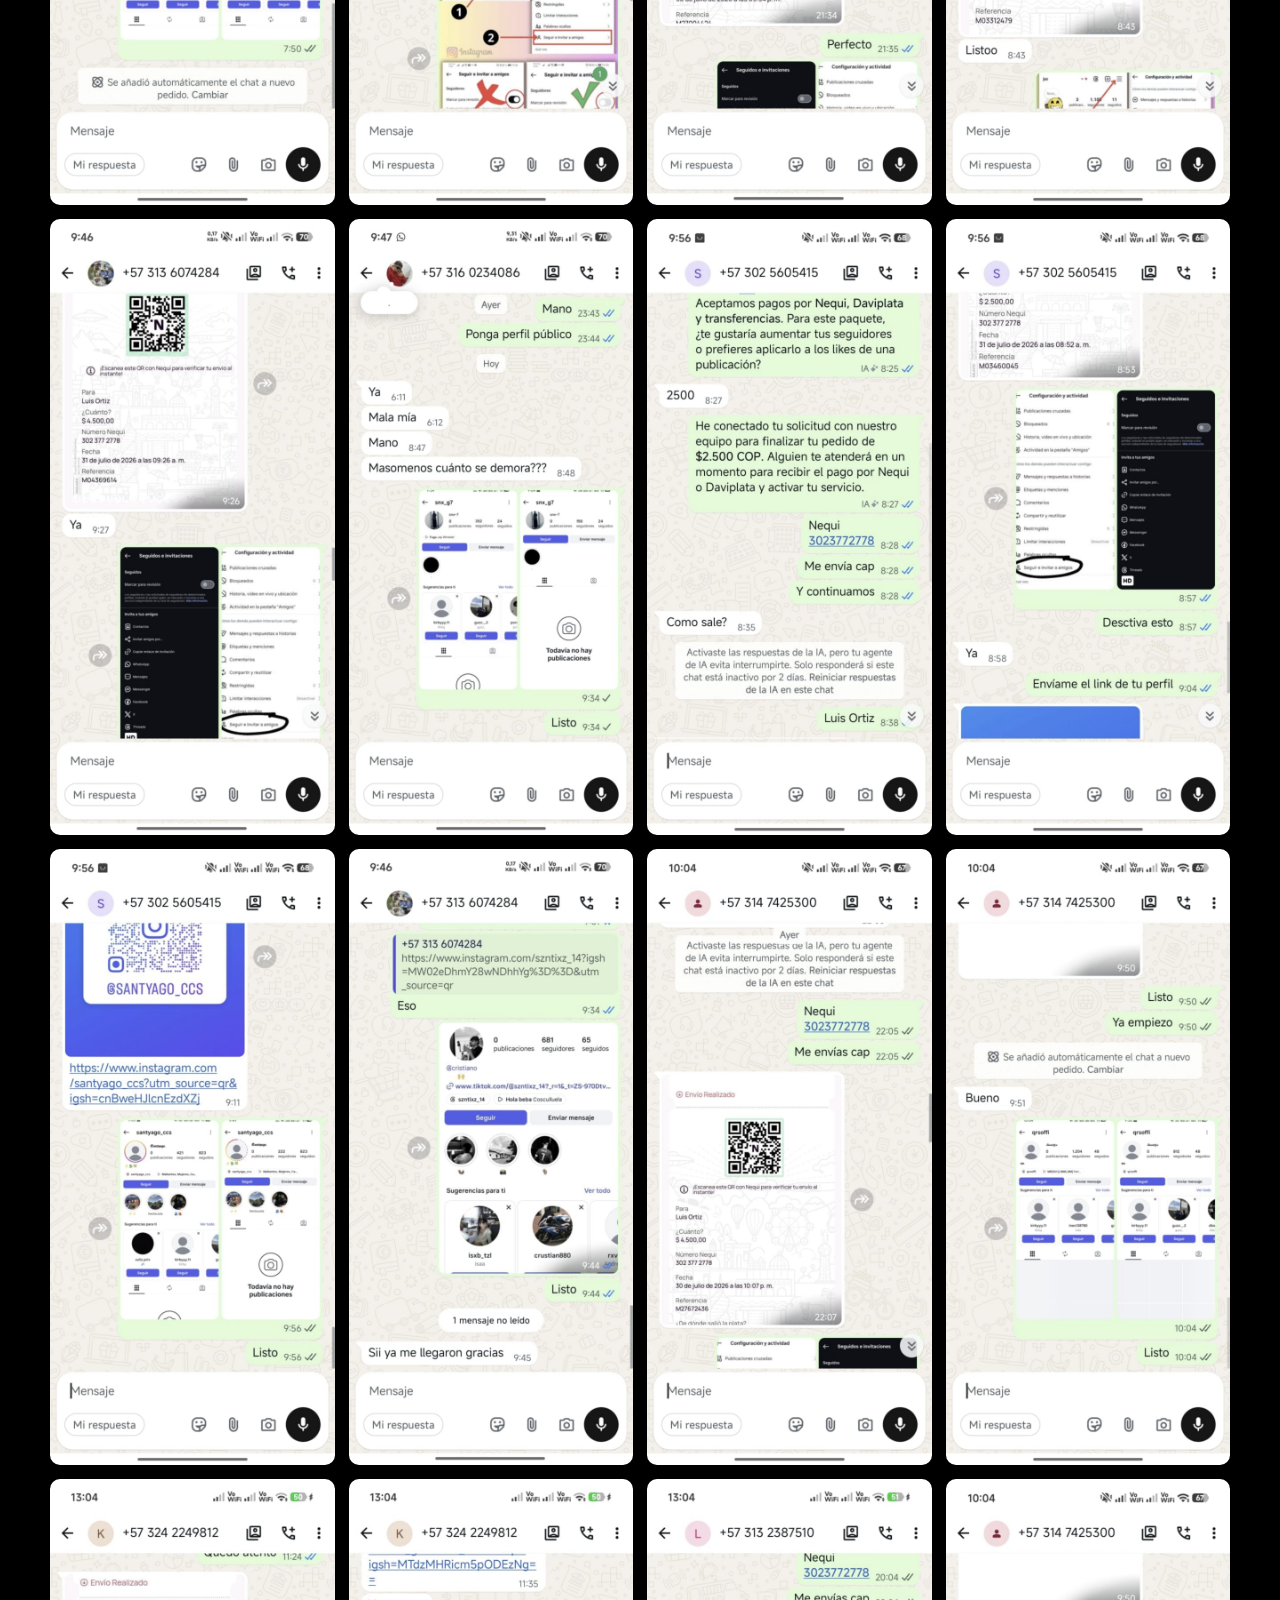
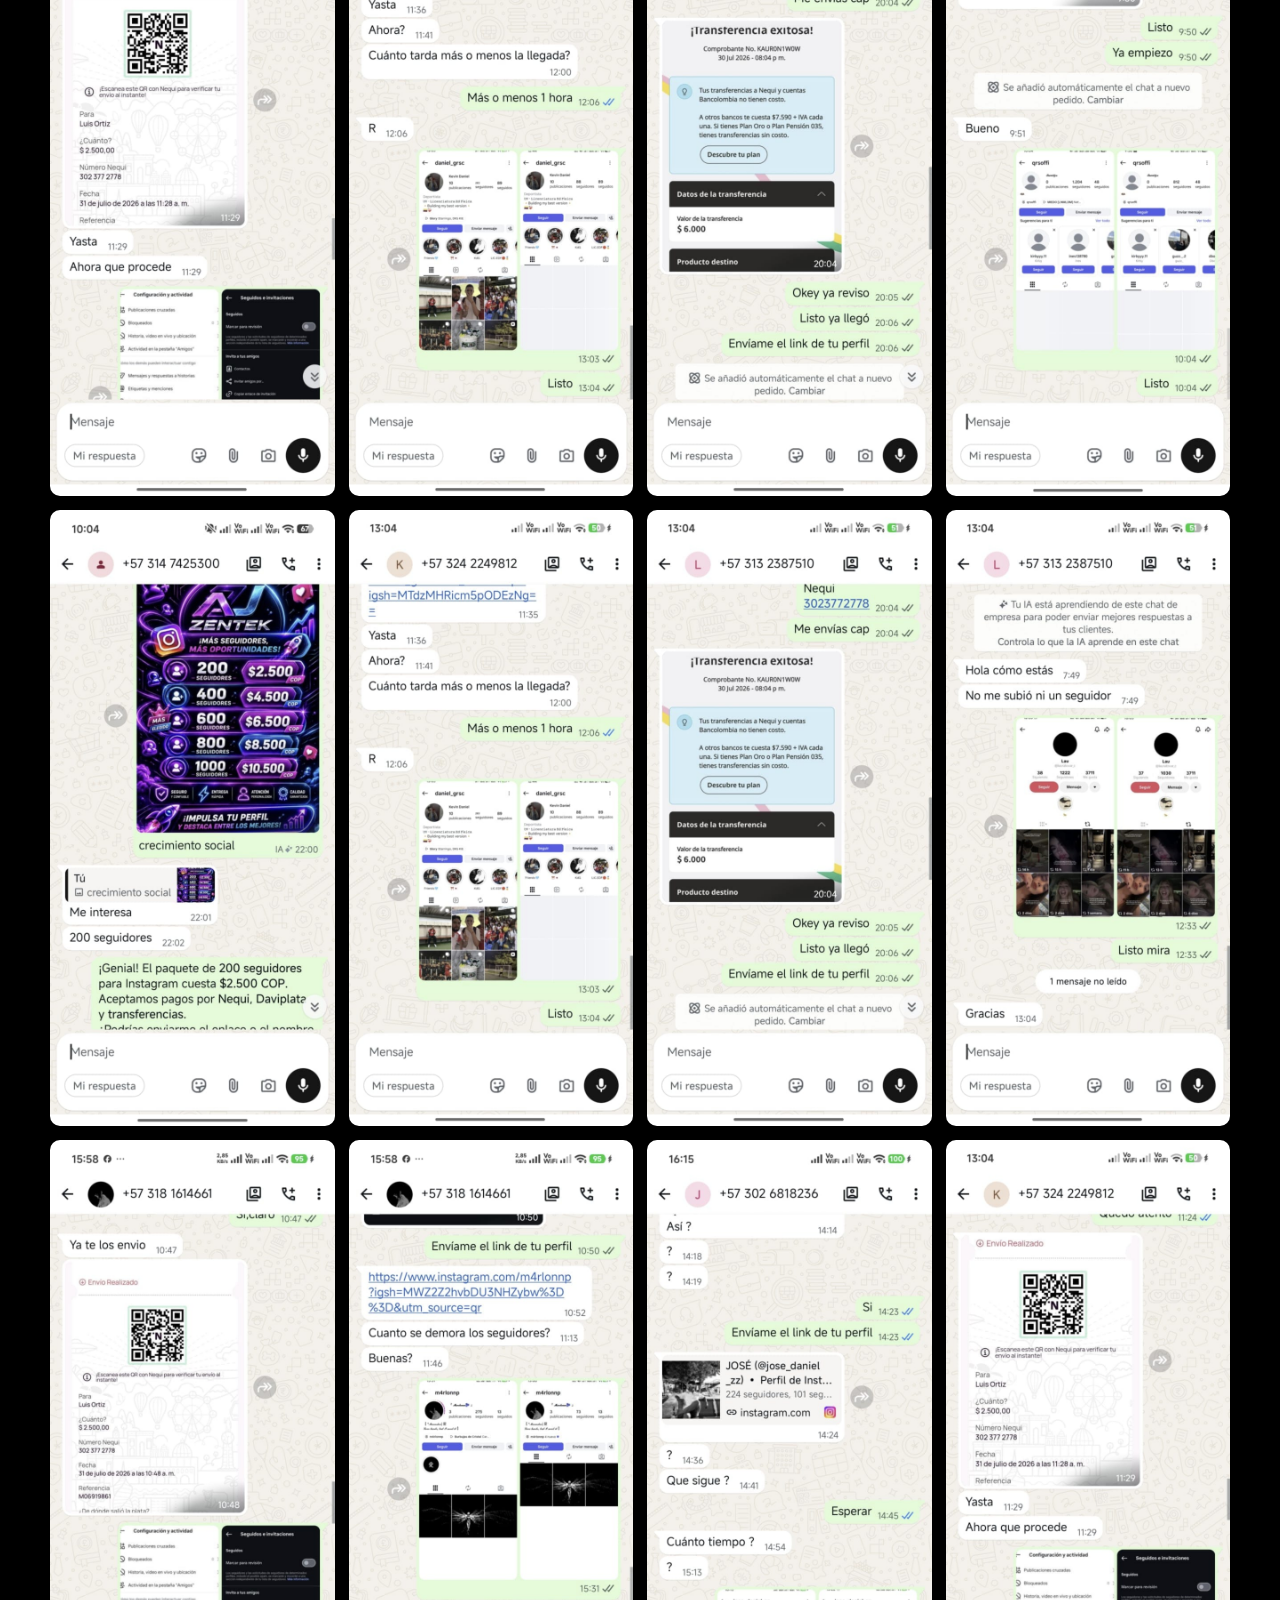
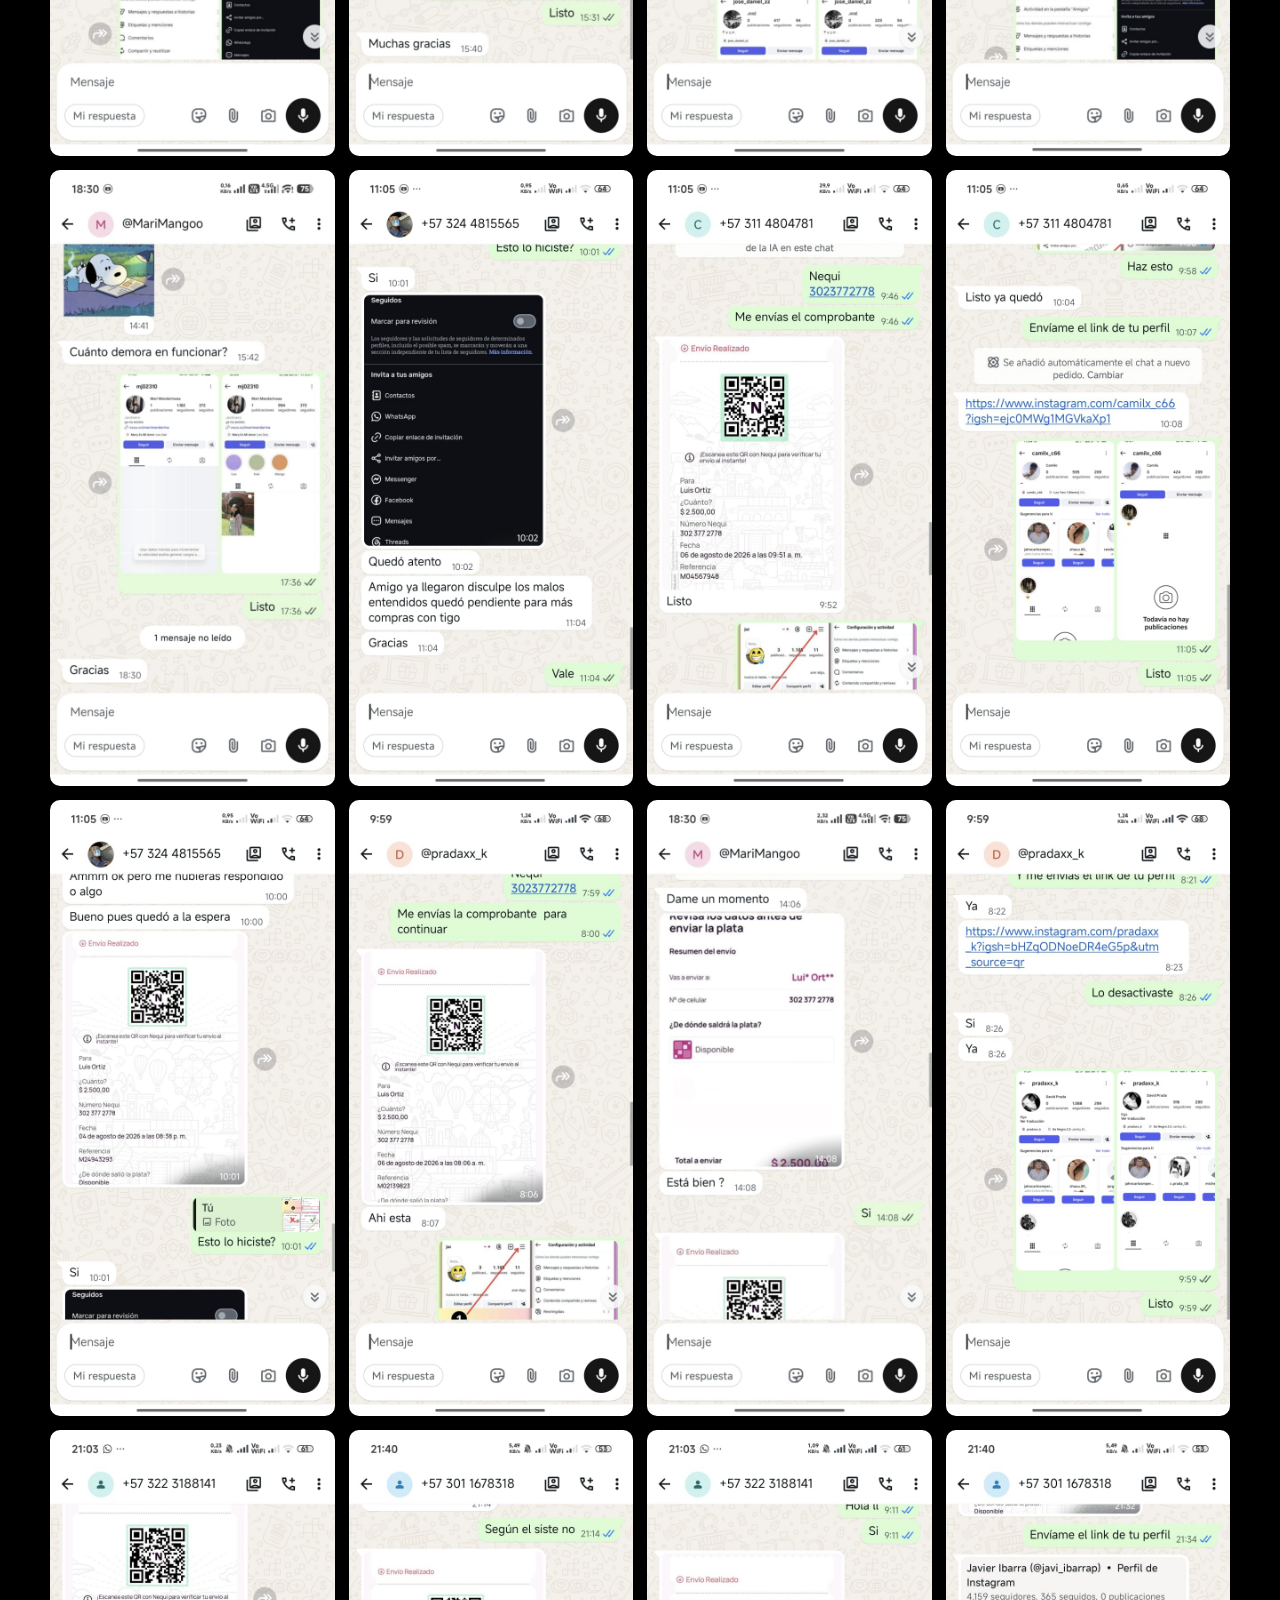
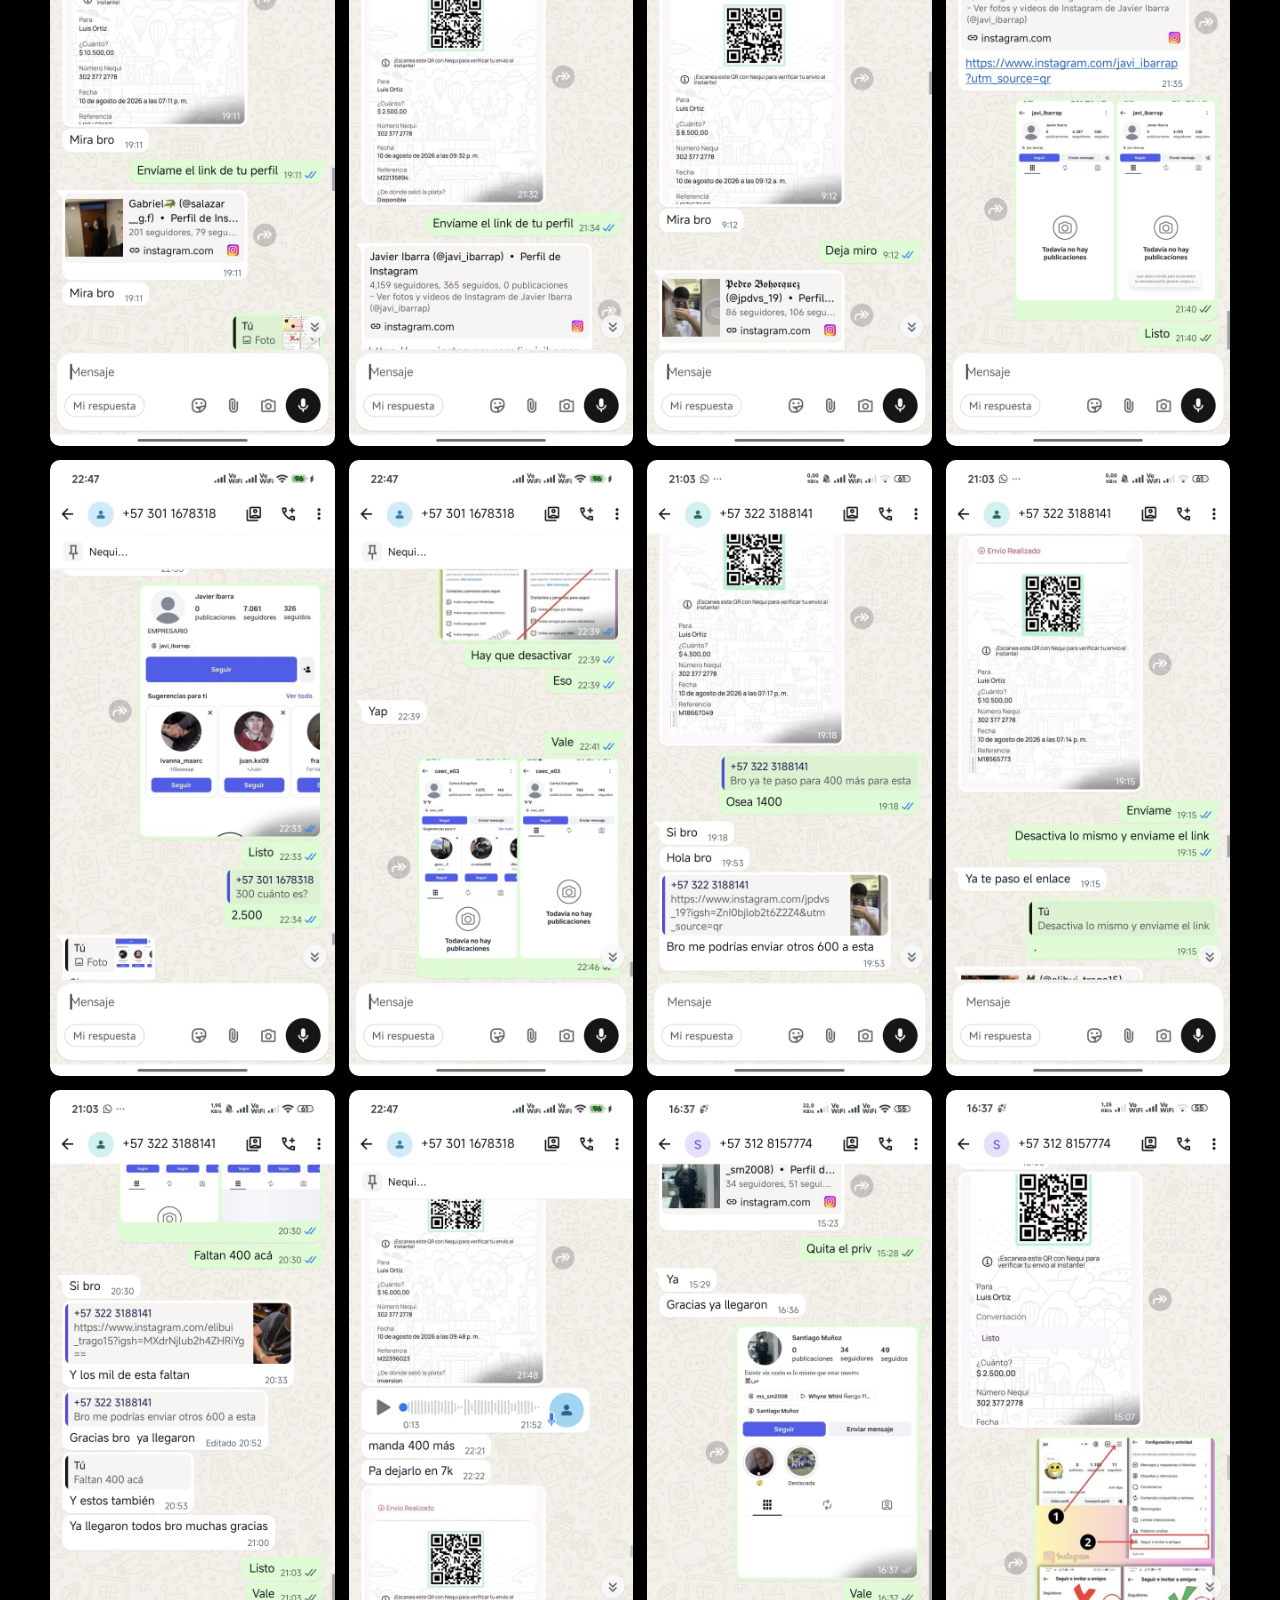
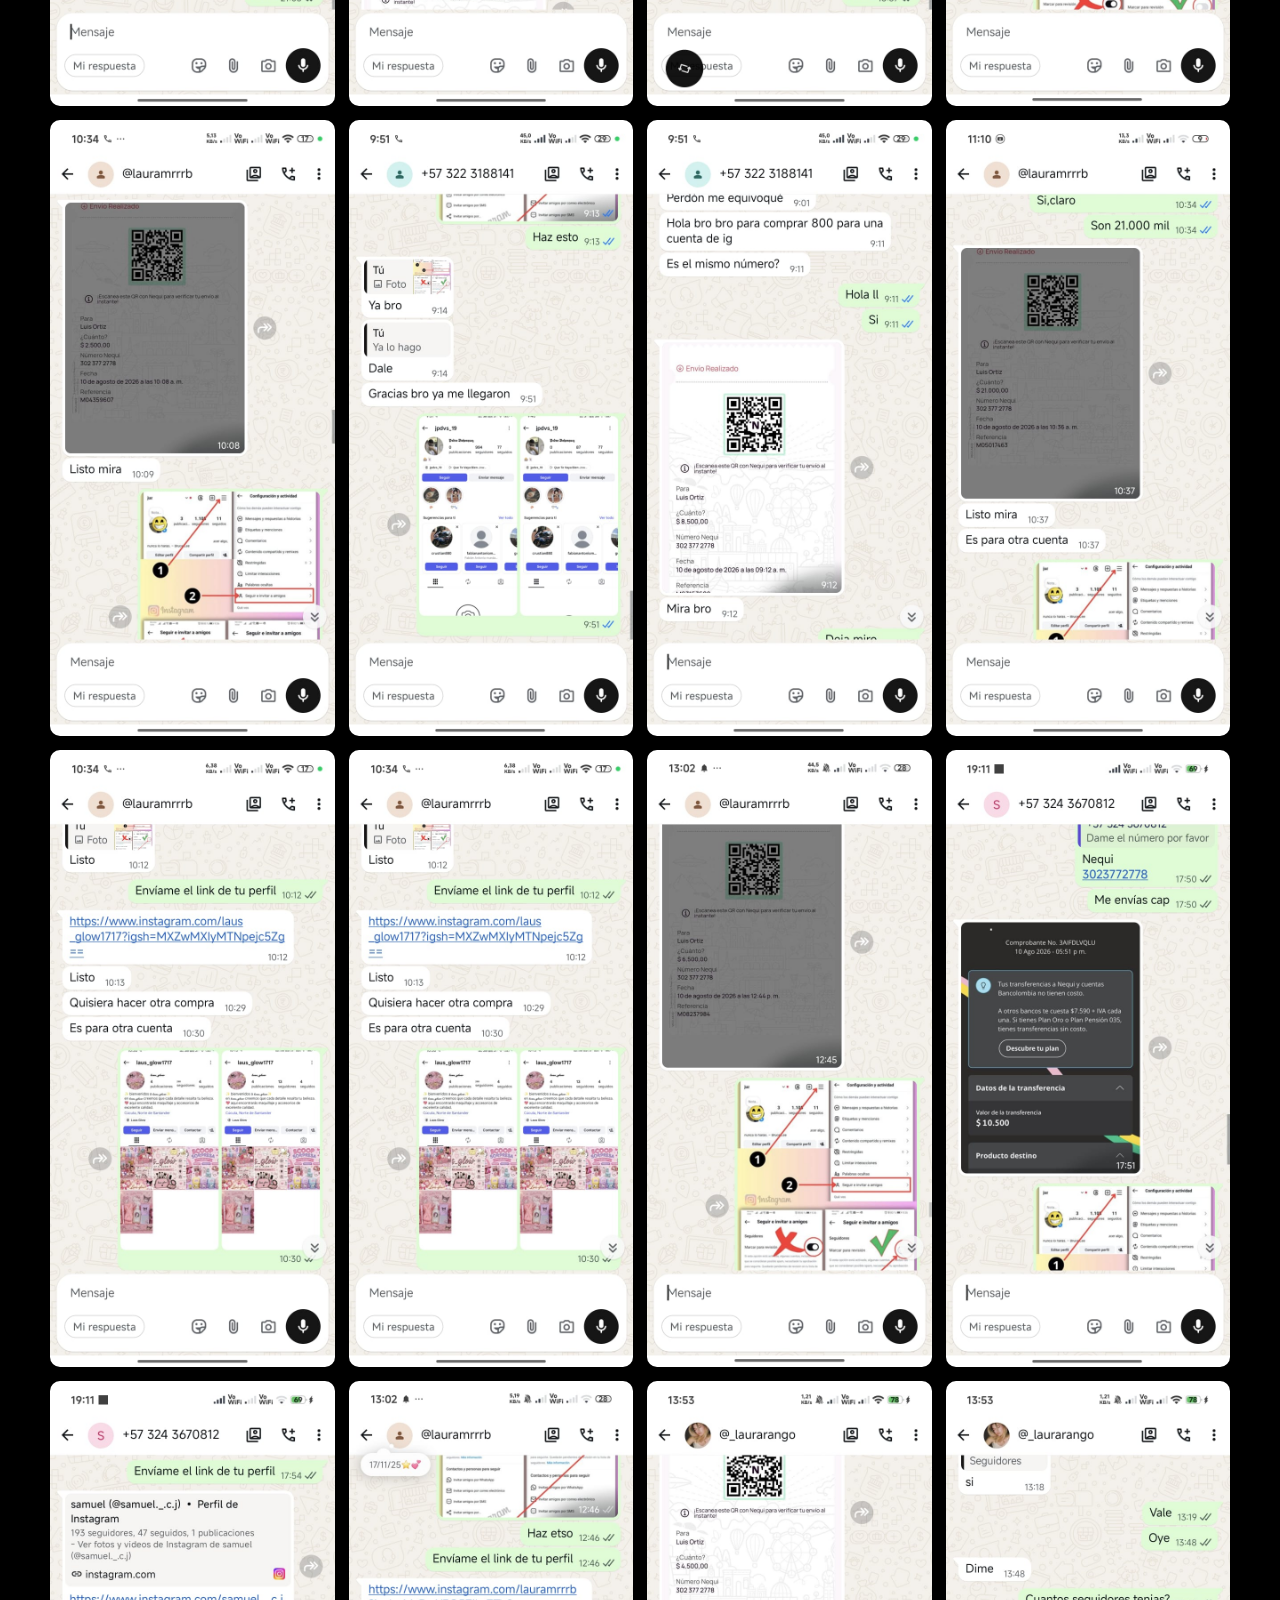
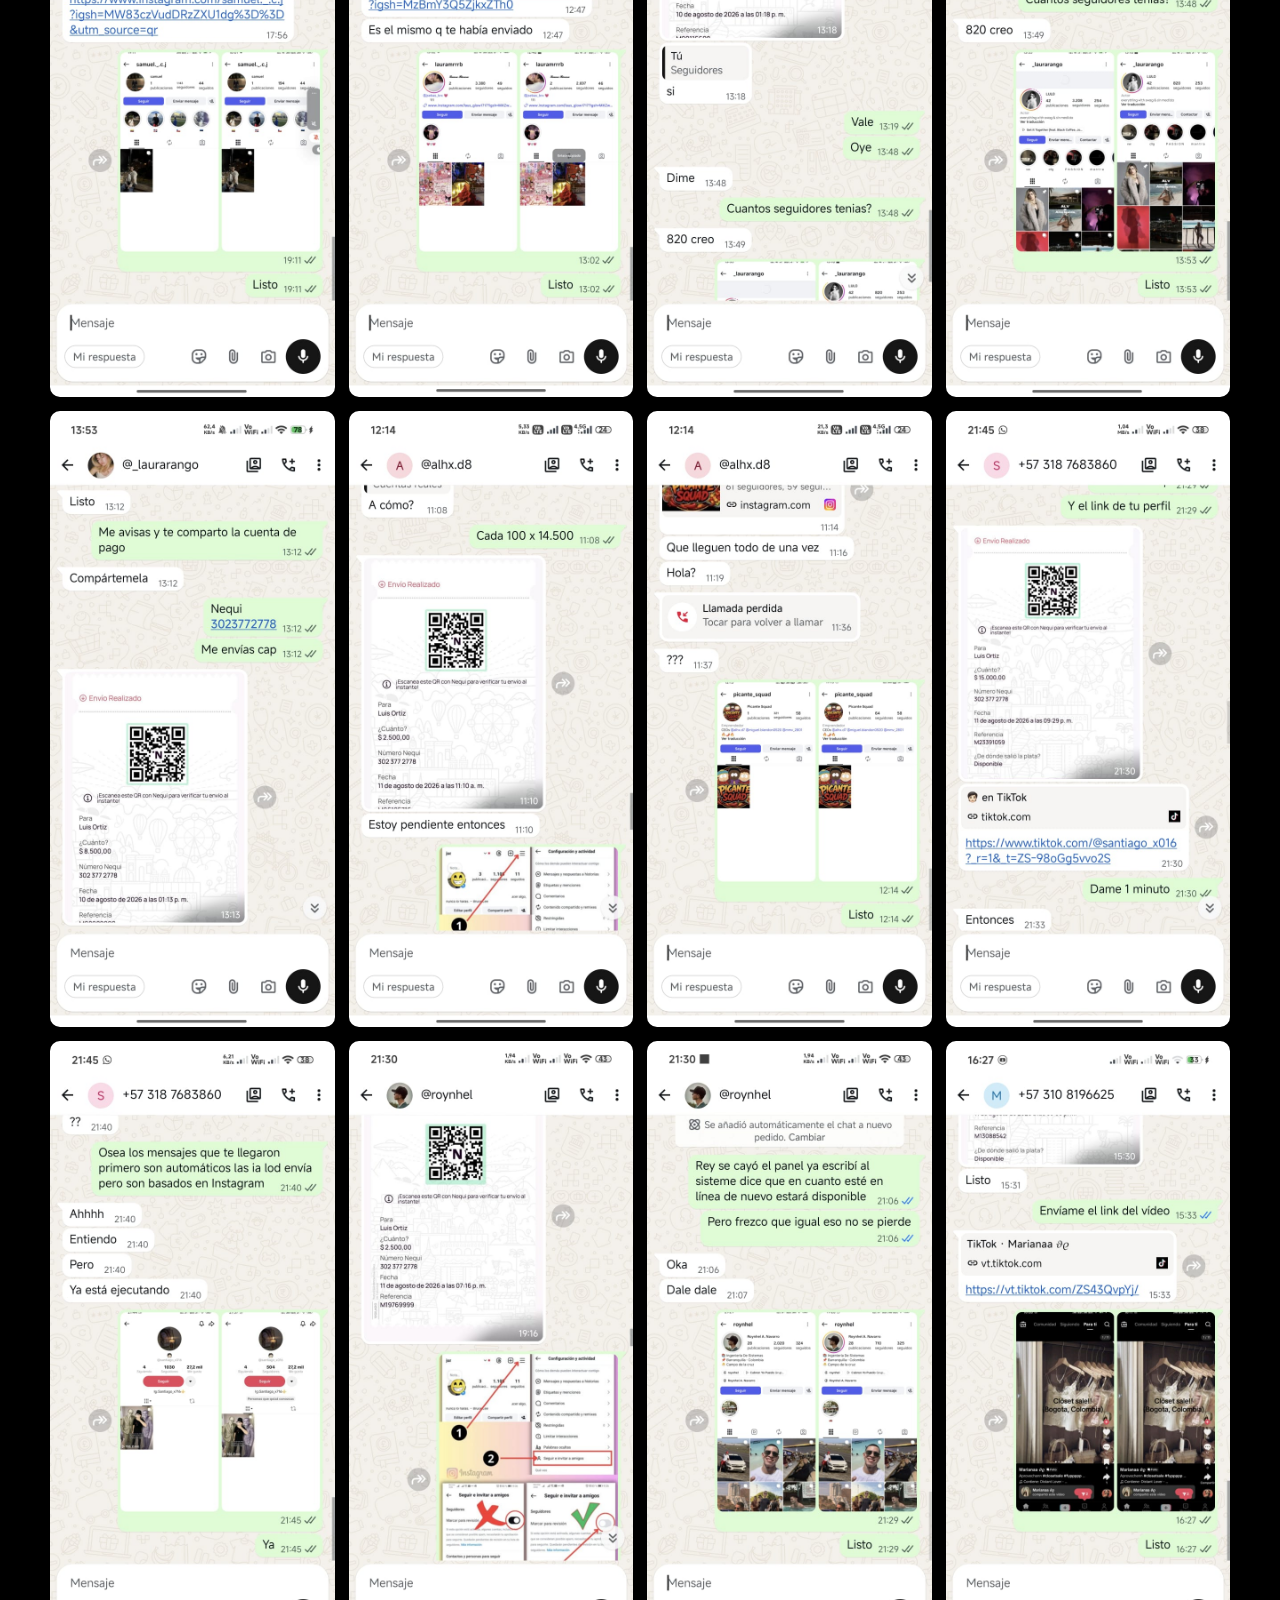
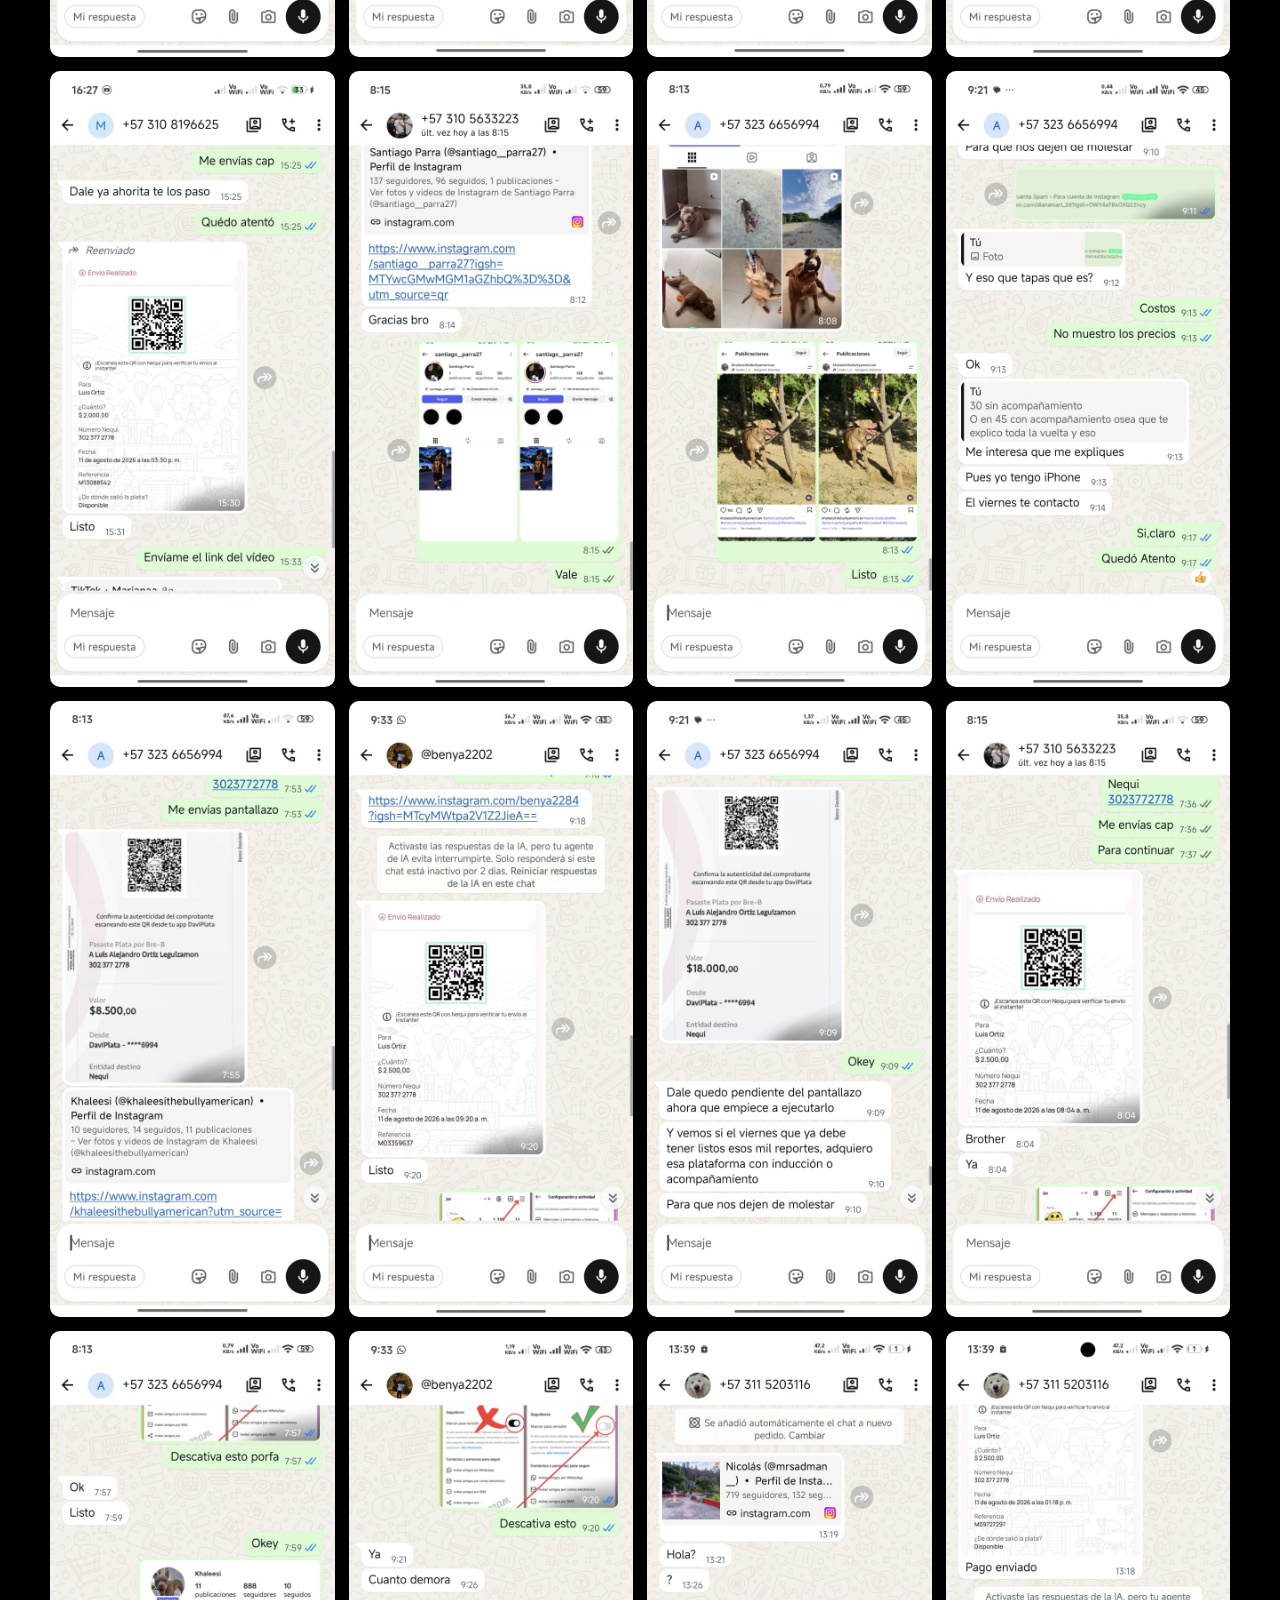
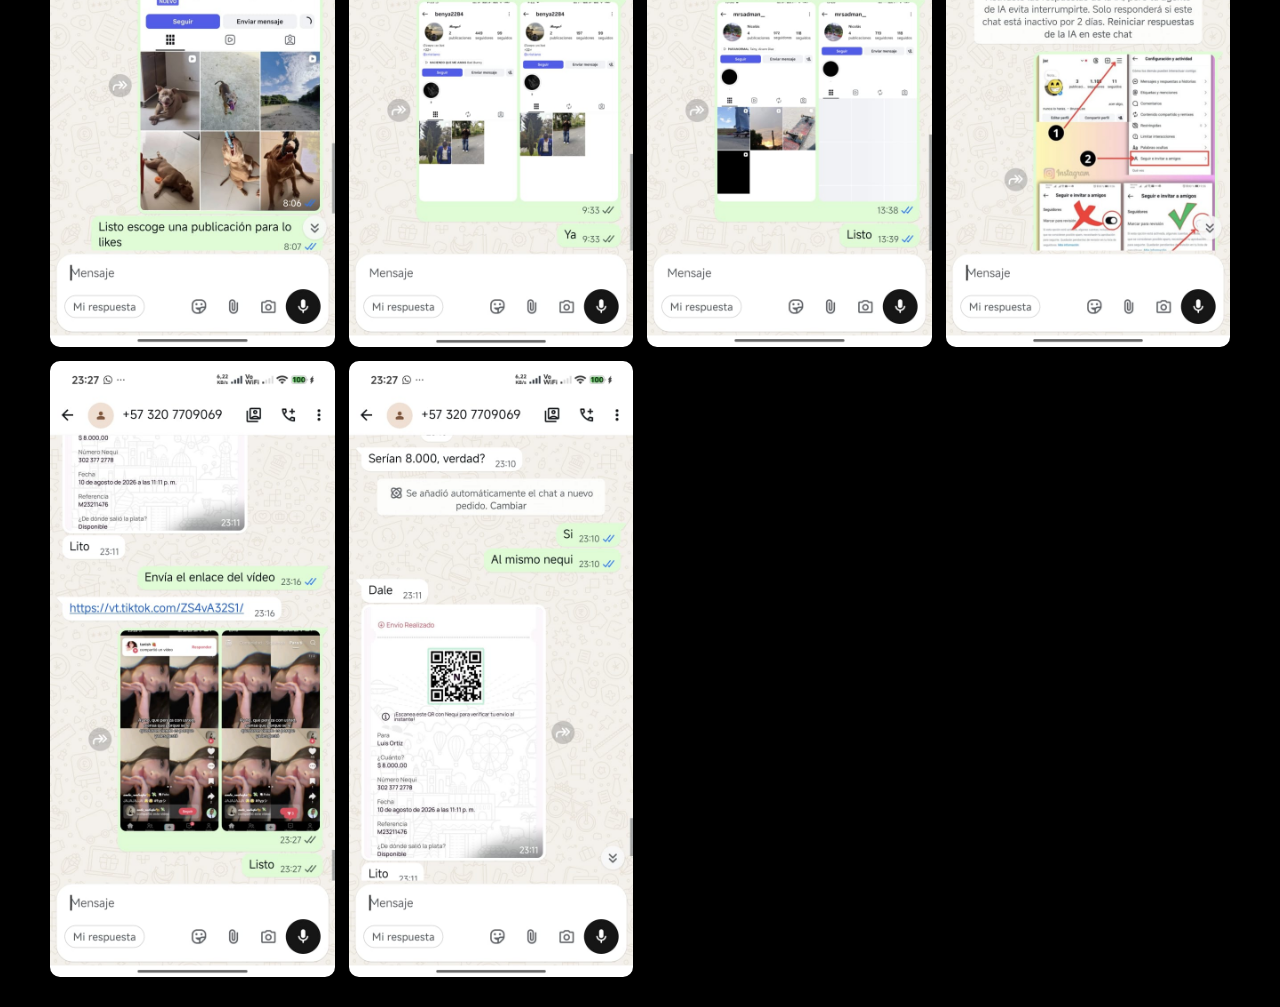
==== commit d3dff1c3: "Actualizar texto" ====
--- a/index.html
+++ b/index.html
@@ -10,7 +10,7 @@
 <body>
 
     <section class="encabezado">
-        <h1>✅ +40 ENTREGAS REALIZADAS</h1>
+        <h1>✅ +50 ENTREGAS REALIZADAS</h1>
 
         <p class="subtitulo">
             Gracias por la confianza de cada cliente.
--- a/css/style.css
+++ b/css/style.css
@@ -1,88 +1,186 @@
-*{
-    margin:0;
-    padding:0;
-    box-sizing:border-box;
+/* ================================
+   ESTILO GENERAL
+================================ */
+
+* {
+    box-sizing: border-box;
 }
 
-body{
-    background:linear-gradient(135deg,#0d0d0d,#1a1a1a);
-    font-family:Arial,sans-serif;
-    color:white;
+body {
+    margin: 0;
+    padding: 0;
+    background: #000;
+    color: #fff;
+    font-family: Arial, Helvetica, sans-serif;
 }
 
-.header{
-    text-align:center;
-    padding:50px 20px;
-    background:linear-gradient(135deg,#00c853,#00e676);
-    box-shadow:0 0 30px rgba(0,255,120,.4);
+
+/* ================================
+   PARTE DE ARRIBA
+================================ */
+
+header,
+.encabezado,
+.titulo,
+.intro {
+    text-align: center;
 }
 
-.header h1{
-    font-size:52px;
-    margin-bottom:15px;
-    text-shadow:0 0 20px #00ff88;
+
+/* Si tus textos están directamente
+   al inicio de la página */
+body > h1,
+body > h2,
+body > h3,
+body > p {
+    text-align: center;
 }
 
-.header p{
-    font-size:22px;
-    margin:8px 0;
+
+/* ================================
+   GALERÍA
+================================ */
+
+#galeria {
+    width: 100%;
+    max-width: 1200px;
+    margin: 20px auto;
+    padding: 10px;
+
+    display: grid;
+    grid-template-columns: repeat(3, 1fr);
+    gap: 14px;
 }
 
-.flecha{
-    margin-top:20px;
-    font-size:30px;
-    animation:bajar 1s infinite;
+
+/* Imágenes de la galería */
+
+#galeria img {
+    width: 100%;
+    height: auto;
+    display: block;
+
+    border-radius: 10px;
+    object-fit: cover;
+
+    cursor: pointer;
+    transition: transform 0.2s ease;
 }
 
-@keyframes bajar{
-    0%,100%{
-        transform:translateY(0);
+#galeria img:hover {
+    transform: scale(1.02);
+}
+
+
+/* ================================
+   VISOR DE IMAGEN GRANDE
+================================ */
+
+#visor {
+    position: fixed;
+    top: 0;
+    left: 0;
+
+    width: 100%;
+    height: 100%;
+
+    background: rgba(0, 0, 0, 0.92);
+
+    display: none;
+    align-items: center;
+    justify-content: center;
+
+    z-index: 9999;
+    padding: 20px;
+}
+
+
+/* Imagen grande */
+
+#visor img {
+    max-width: 95%;
+    max-height: 90%;
+
+    object-fit: contain;
+    border-radius: 10px;
+}
+
+
+/* Botón cerrar */
+
+#cerrar {
+    position: absolute;
+    top: 15px;
+    right: 25px;
+
+    font-size: 45px;
+    font-weight: bold;
+
+    color: white;
+    cursor: pointer;
+
+    z-index: 10000;
+}
+
+
+/* ================================
+   CELULARES
+================================ */
+
+@media (max-width: 600px) {
+
+    /* Galería de 3 columnas */
+    #galeria {
+        grid-template-columns: repeat(3, 1fr);
+        gap: 8px;
+        padding: 8px;
+        margin-top: 10px;
     }
-    50%{
-        transform:translateY(10px);
+
+    /* Textos de arriba */
+    body {
+        font-size: 14px;
+    }
+
+    body > h1 {
+        font-size: 24px;
+        text-align: center;
+    }
+
+    body > h2 {
+        font-size: 20px;
+        text-align: center;
+    }
+
+    body > p {
+        text-align: center;
+    }
+
+    /* Botón cerrar */
+    #cerrar {
+        top: 10px;
+        right: 15px;
+        font-size: 40px;
+    }
+
+    #visor {
+        padding: 10px;
+    }
+
+    #visor img {
+        max-width: 96%;
+        max-height: 85%;
     }
 }
 
-#galeria{
-    display:grid;
-    grid-template-columns:repeat(auto-fit,minmax(250px,1fr));
-    gap:20px;
-    padding:30px;
-}
 
-#galeria img{
-    width:100%;
-    border-radius:15px;
-    cursor:pointer;
-    transition:.3s;
-    box-shadow:0 0 20px rgba(0,255,120,.25);
-}
+/* ================================
+   PANTALLAS GRANDES
+================================ */
 
-#galeria img:hover{
-    transform:scale(1.05);
-    box-shadow:0 0 30px rgba(0,255,120,.6);
-}
+@media (min-width: 1000px) {
 
-#visor{
-    display:none;
-    position:fixed;
-    inset:0;
-    background:rgba(0,0,0,.95);
-    justify-content:center;
-    align-items:center;
-    z-index:999;
-}
-
-#visor img{
-    max-width:90%;
-    max-height:90%;
-}
-
-#cerrar{
-    position:absolute;
-    top:20px;
-    right:30px;
-    font-size:45px;
-    color:white;
-    cursor:pointer;
+    #galeria {
+        grid-template-columns: repeat(4, 1fr);
+    }
 }
